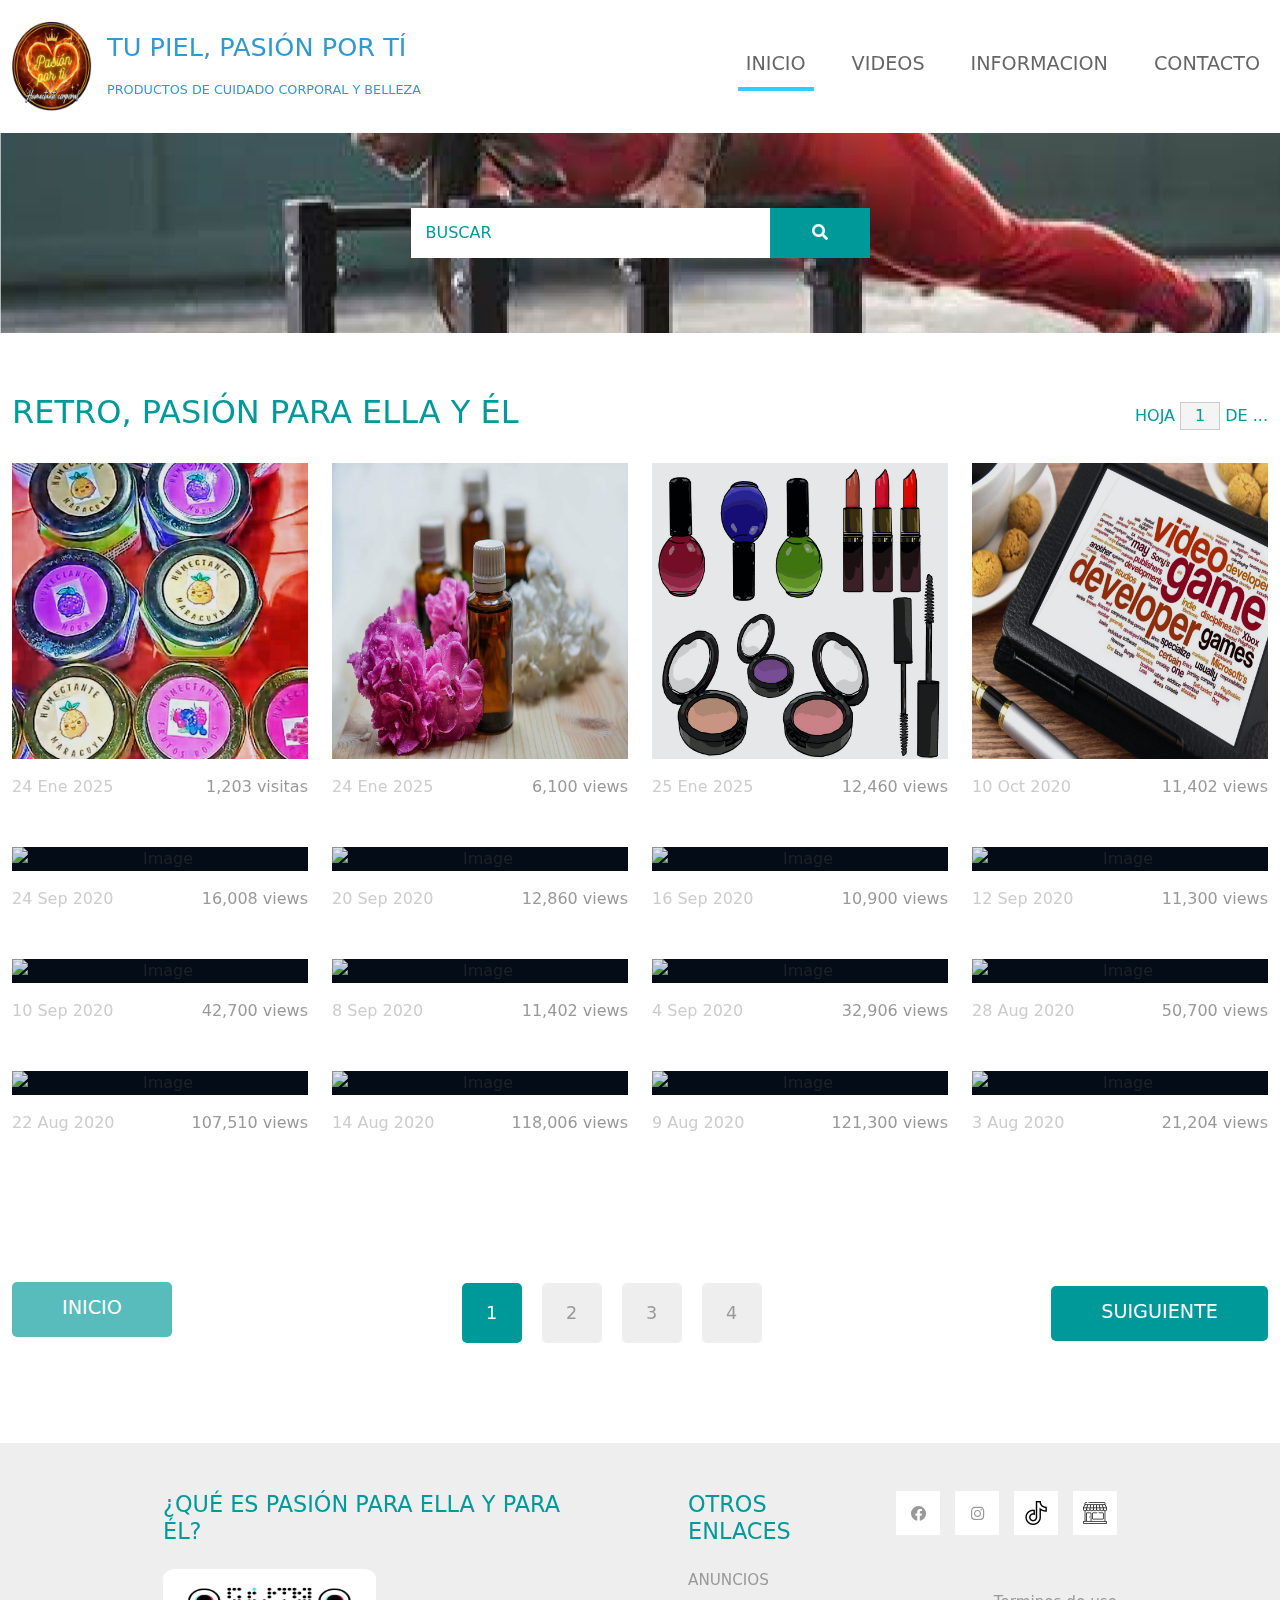
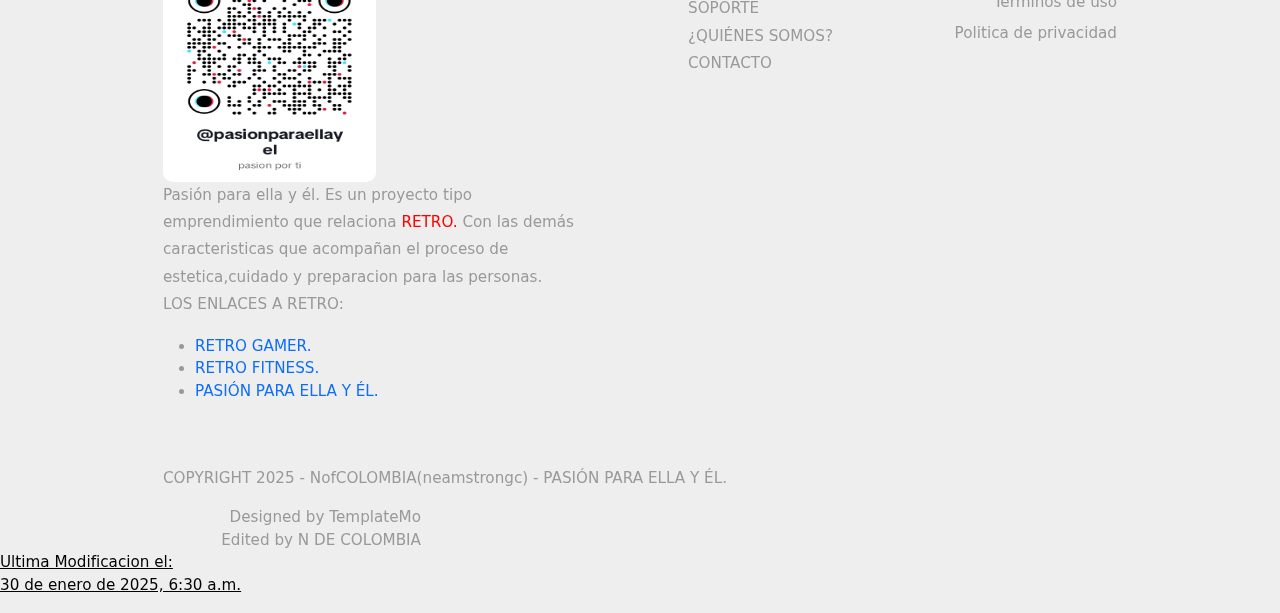
==== index.html @ a5f1b7ff "Update index.html" ====
<!DOCTYPE html>
<html lang="ES">
<head>
    <meta charset="UTF-8">
    <meta name="viewport" content="width=device-width, initial-scale=1.0">
    <title>PASIÓN PARA ELLA Y EL</title>
    <link rel="stylesheet" href="css/bootstrap.min.css">
    <link rel="stylesheet" href="fontawesome/css/all.min.css">
    <link rel="stylesheet" href="css/templatemo-style.css">
    <link rel="icon" type="ico" href="img/yellowicoN.ico">
<!--
    
TemplateMo 556 Catalog-Z

https://templatemo.com/tm-556-catalog-z

-->
</head>
<body>
    <!-- Page Loader -->
    <div id="loader-wrapper">
        <div id="loader"></div>

        <div class="loader-section section-left"></div>
        <div class="loader-section section-right"></div>

    </div>
    <nav class="navbar navbar-expand-lg">
        <div class="container-fluid">
            <img src="img/LOGO.png" id="QRE">
            <a class="navbar-brand" href="index.html">
                TU PIEL, PASIÓN POR TÍ<br>
                                    <span class="descr">PRODUCTOS DE CUIDADO CORPORAL Y BELLEZA</span>
            </a>
            <button class="navbar-toggler" type="button" data-toggle="collapse" data-target="#navbarSupportedContent" aria-controls="navbarSupportedContent" aria-expanded="false" aria-label="Toggle navigation">
                <i class="fas fa-bars"></i>
            </button>
            <div class="collapse navbar-collapse" id="navbarSupportedContent">
            <ul class="navbar-nav ml-auto mb-2 mb-lg-0">
                <li class="nav-item">
                    <a class="nav-link nav-link-1 active" aria-current="page" href="index.html">INICIO</a>
                </li>
                <li class="nav-item">
                    <a class="nav-link nav-link-2" href="videos.html">VIDEOS</a>
                </li>
                <li class="nav-item">
                    <a class="nav-link nav-link-3" href="https://www.blogger.com/about/?hl=es" target="_blank">INFORMACION</a>
                </li>
                <li class="nav-item">
                    <a class="nav-link nav-link-4" href="contact.html">CONTACTO</a>
                </li>
            </ul>
            </div>
        </div>
    </nav>

    <div class="tm-hero d-flex justify-content-center align-items-center" data-parallax="scroll" data-image-src="img/hero.jpg">
        <form class="d-flex tm-search-form">
            <input class="form-control tm-search-input" type="search" placeholder="BUSCAR" aria-label="Search">
            <button class="btn btn-outline-success tm-search-btn" type="submit">
                <i class="fas fa-search"></i>
            </button>
        </form>
    </div>

    <div class="container-fluid tm-container-content tm-mt-60">
        <div class="row mb-4">
            <h2 class="col-6 tm-text-primary">
                RETRO, PASIÓN PARA ELLA Y ÉL
            </h2>
            <div class="col-6 d-flex justify-content-end align-items-center">
                <form action="" class="tm-text-primary">
                    HOJA <input type="text" value="1" size="1" class="tm-input-paging tm-text-primary"> DE ...
                </form>
            </div>
        </div>
        <div class="row tm-mb-90 tm-gallery">
        	<div class="col-xl-3 col-lg-4 col-md-6 col-sm-6 col-12 mb-5">
                <figure class="effect-ming tm-video-item">
                    <img src="img/corporalcream.jpg" alt="Image" class="img-fluid">
                    <figcaption class="d-flex align-items-center justify-content-center">
                        <h2>HUMECTANTES CORPORALES </h2>
                        <a href="portfolio/humectantes/HUMECTANT.html">VER: Piel, Pasión por ti </a>
                    </figcaption>                    
                </figure>
                <div class="d-flex justify-content-between tm-text-gray">
                    <span class="tm-text-gray-light">24 Ene 2025</span>
                    <span>1,203 visitas</span>
                </div>
            </div>
            <div class="col-xl-3 col-lg-4 col-md-6 col-sm-6 col-12 mb-5">
                <figure class="effect-ming tm-video-item">
                    <img src="img/calavperfum.jpg" alt="Image" class="img-fluid">
                    <figcaption class="d-flex align-items-center justify-content-center">
                        <h2>PERFUMERÍA </h2>
                        <a href="perfum.html">FRAGANCIAS </a>
                    </figcaption>                    
                </figure>
                <div class="d-flex justify-content-between tm-text-gray">
                    <span class="tm-text-gray-light">24 Ene 2025</span>
                    <span>6,100 views</span>
                </div>
            </div>
            <div class="col-xl-3 col-lg-4 col-md-6 col-sm-6 col-12 mb-5">
                <figure class="effect-ming tm-video-item">
                    <img src="img/makeup.jpg" alt="Image" class="img-fluid">
                    <figcaption class="d-flex align-items-center justify-content-center">
                        <h2>MAQUILLAJE </h2>
                        <a href="maquillaje.html">¡quiero!</a>
                    </figcaption>                    
                </figure>
                <div class="d-flex justify-content-between tm-text-gray">
                    <span class="tm-text-gray-light">25 Ene 2025</span>
                    <span>12,460 views</span>
                </div>
            </div>
            <div class="col-xl-3 col-lg-4 col-md-6 col-sm-6 col-12 mb-5">
                <figure class="effect-ming tm-video-item">
                    <img src="img/video-game-developer.jpg" alt="Image" class="img-fluid">
                    <figcaption class="d-flex align-items-center justify-content-center">
                        <h2>otros servicios. </h2>
                        <a href="others.html">INSPECCIONAR </a>
                    </figcaption>                    
                </figure>
                <div class="d-flex justify-content-between tm-text-gray">
                    <span class="tm-text-gray-light">10 Oct 2020</span>
                    <span>11,402 views</span>
                </div>
            </div>
            
            <div class="col-xl-3 col-lg-4 col-md-6 col-sm-6 col-12 mb-5">
                <figure class="effect-ming tm-video-item">
                    <img src="img/img-.jpg" alt="Image" class="img-fluid">
                    <figcaption class="d-flex align-items-center justify-content-center">
                        <h2>Hangers</h2>
                        <a href="photo-detail.html">View more</a>
                    </figcaption>                    
                </figure>
                <div class="d-flex justify-content-between tm-text-gray">
                    <span class="tm-text-gray-light">24 Sep 2020</span>
                    <span>16,008 views</span>
                </div>
            </div>
            <div class="col-xl-3 col-lg-4 col-md-6 col-sm-6 col-12 mb-5">
                <figure class="effect-ming tm-video-item">
                    <img src="img/img-.jpg" alt="Image" class="img-fluid">
                    <figcaption class="d-flex align-items-center justify-content-center">
                        <h2>Perfumes</h2>
                        <a href="photo-detail.html">View more</a>
                    </figcaption>                    
                </figure>
                <div class="d-flex justify-content-between tm-text-gray">
                    <span class="tm-text-gray-light">20 Sep 2020</span>
                    <span>12,860 views</span>
                </div>
            </div>
            <div class="col-xl-3 col-lg-4 col-md-6 col-sm-6 col-12 mb-5">
                <figure class="effect-ming tm-video-item">
                    <img src="img/img-.jpg" alt="Image" class="img-fluid">
                    <figcaption class="d-flex align-items-center justify-content-center">
                        <h2>Bus</h2>
                        <a href="photo-detail.html">View more</a>
                    </figcaption>                    
                </figure>
                <div class="d-flex justify-content-between tm-text-gray">
                    <span class="tm-text-gray-light">16 Sep 2020</span>
                    <span>10,900 views</span>
                </div>
            </div>
            <div class="col-xl-3 col-lg-4 col-md-6 col-sm-6 col-12 mb-5">
                <figure class="effect-ming tm-video-item">
                    <img src="img/img-.jpg" alt="Image" class="img-fluid">
                    <figcaption class="d-flex align-items-center justify-content-center">
                        <h2>New York</h2>
                        <a href="photo-detail.html">View more</a>
                    </figcaption>                    
                </figure>
                <div class="d-flex justify-content-between tm-text-gray">
                    <span class="tm-text-gray-light">12 Sep 2020</span>
                    <span>11,300 views</span>
                </div>
            </div>
            <div class="col-xl-3 col-lg-4 col-md-6 col-sm-6 col-12 mb-5">
                <figure class="effect-ming tm-video-item">
                    <img src="img/img-.jpg" alt="Image" class="img-fluid">
                    <figcaption class="d-flex align-items-center justify-content-center">
                        <h2>Abstract</h2>
                        <a href="photo-detail.html">View more</a>
                    </figcaption>                    
                </figure>
                <div class="d-flex justify-content-between tm-text-gray">
                    <span class="tm-text-gray-light">10 Sep 2020</span>
                    <span>42,700 views</span>
                </div>
            </div>
            <div class="col-xl-3 col-lg-4 col-md-6 col-sm-6 col-12 mb-5">
                <figure class="effect-ming tm-video-item">
                    <img src="img/img-.jpg" alt="Image" class="img-fluid">
                    <figcaption class="d-flex align-items-center justify-content-center">
                        <h2>Flowers</h2>
                        <a href="photo-detail.html">View more</a>
                    </figcaption>                    
                </figure>
                <div class="d-flex justify-content-between tm-text-gray">
                    <span class="tm-text-gray-light">8 Sep 2020</span>
                    <span>11,402 views</span>
                </div>
            </div>
            <div class="col-xl-3 col-lg-4 col-md-6 col-sm-6 col-12 mb-5">
                <figure class="effect-ming tm-video-item">
                    <img src="img/img-.jpg" alt="Image" class="img-fluid">
                    <figcaption class="d-flex align-items-center justify-content-center">
                        <h2>Rosy</h2>
                        <a href="photo-detail.html">View more</a>
                    </figcaption>                    
                </figure>
                <div class="d-flex justify-content-between tm-text-gray">
                    <span class="tm-text-gray-light">4 Sep 2020</span>
                    <span>32,906 views</span>
                </div>
            </div>
            <div class="col-xl-3 col-lg-4 col-md-6 col-sm-6 col-12 mb-5">
                <figure class="effect-ming tm-video-item">
                    <img src="img/img-.jpg" alt="Image" class="img-fluid">
                    <figcaption class="d-flex align-items-center justify-content-center">
                        <h2>Rocki</h2>
                        <a href="photo-detail.html">View more</a>
                    </figcaption>                    
                </figure>
                <div class="d-flex justify-content-between tm-text-gray">
                    <span class="tm-text-gray-light">28 Aug 2020</span>
                    <span>50,700 views</span>
                </div>
            </div>
            <div class="col-xl-3 col-lg-4 col-md-6 col-sm-6 col-12 mb-5">
                <figure class="effect-ming tm-video-item">
                    <img src="img/img-.jpg" alt="Image" class="img-fluid">
                    <figcaption class="d-flex align-items-center justify-content-center">
                        <h2>Purple</h2>
                        <a href="photo-detail.html">View more</a>
                    </figcaption>                    
                </figure>
                <div class="d-flex justify-content-between tm-text-gray">
                    <span class="tm-text-gray-light">22 Aug 2020</span>
                    <span>107,510 views</span>
                </div>
            </div>
            <div class="col-xl-3 col-lg-4 col-md-6 col-sm-6 col-12 mb-5">
                <figure class="effect-ming tm-video-item">
                    <img src="img/img-.jpg" alt="Image" class="img-fluid">
                    <figcaption class="d-flex align-items-center justify-content-center">
                        <h2>Sea</h2>
                        <a href="photo-detail.html">View more</a>
                    </figcaption>                    
                </figure>
                <div class="d-flex justify-content-between tm-text-gray">
                    <span class="tm-text-gray-light">14 Aug 2020</span>
                    <span>118,006 views</span>
                </div>
            </div>
            <div class="col-xl-3 col-lg-4 col-md-6 col-sm-6 col-12 mb-5">
                <figure class="effect-ming tm-video-item">
                    <img src="img/img-.jpg" alt="Image" class="img-fluid">
                    <figcaption class="d-flex align-items-center justify-content-center">
                        <h2>Turtle</h2>
                        <a href="photo-detail.html">View more</a>
                    </figcaption>                    
                </figure>
                <div class="d-flex justify-content-between tm-text-gray">
                    <span class="tm-text-gray-light">9 Aug 2020</span>
                    <span>121,300 views</span>
                </div>
            </div>
            <div class="col-xl-3 col-lg-4 col-md-6 col-sm-6 col-12 mb-5">
                <figure class="effect-ming tm-video-item">
                    <img src="img/img-.jpg" alt="Image" class="img-fluid">
                    <figcaption class="d-flex align-items-center justify-content-center">
                        <h2>Peace</h2>
                        <a href="photo-detail.html">View more</a>
                    </figcaption>                    
                </figure>
                <div class="d-flex justify-content-between tm-text-gray">
                    <span class="tm-text-gray-light">3 Aug 2020</span>
                    <span>21,204 views</span>
                </div>
            </div>
        </div> <!-- row -->
        <div class="row tm-mb-90">
            <div class="col-12 d-flex justify-content-between align-items-center tm-paging-col">
                <a href="javascript:void(0);" class="btn btn-primary tm-btn-prev mb-2 disabled">INICIO</a>
                <div class="tm-paging d-flex">
                    <a href="javascript:void(0);" class="active tm-paging-link">1</a>
                    <a href="javascript:void(0);" class="tm-paging-link">2</a>
                    <a href="javascript:void(0);" class="tm-paging-link">3</a>
                    <a href="javascript:void(0);" class="tm-paging-link">4</a>
                </div>
                <a href="javascript:void(0);" class="btn btn-primary tm-btn-next">SUIGUIENTE</a>
            </div>            
        </div>
    </div> <!-- container-fluid, tm-container-content -->

    <footer class="tm-bg-gray pt-5 pb-3 tm-text-gray tm-footer">
        <div class="container-fluid tm-container-small">
            <div class="row">
                <div class="col-lg-6 col-md-12 col-12 px-5 mb-5">
                    <h3 class="tm-text-primary mb-4 tm-footer-title">¿QUÉ ES PASIÓN PARA ELLA Y PARA ÉL?</h3>
                    <img src="img/ElvispresleeyQRc.png" id="QRR">
                    <p>Pasión para ella y él. Es un proyecto tipo emprendimiento que relaciona <a href=""><font color="red"> RETRO.</font> </a>Con las demás caracteristicas
                    que acompañan el proceso de estetica,cuidado y preparacion para las personas.<br>
                <span class="enlaceend"> LOS ENLACES A RETRO:</span></p>
                <ul>
                    <li><a href="">RETRO GAMER.</a></li>
                    <li><a href="">RETRO FITNESS.</a></li>
                    <li><a href="">PASIÓN PARA ELLA Y ÉL.</a></li>
                </ul>
                </div>
                <div class="col-lg-3 col-md-6 col-sm-6 col-12 px-5 mb-5">
                    <h3 class="tm-text-primary mb-4 tm-footer-title">OTROS ENLACES</h3>
                    <ul class="tm-footer-links pl-0">
                        <li><a href="#">ANUNCIOS</a></li>
                        <li><a href="https://linktr.ee/neastronaut">SOPORTE</a></li>
                        <li><a href="#">¿QUIÉNES SOMOS?</a></li>
                        <li><a href="contact.html">CONTACTO</a></li>
                    </ul>
                </div>
                <div class="col-lg-3 col-md-6 col-sm-6 col-12 px-5 mb-5">
                    <ul class="tm-social-links d-flex justify-content-end pl-0 mb-5">
                        <li class="mb-2"><a href="https://www.facebook.com/profile.php?id=61564821212499" target="_blank" title="Facebook"><i class="fab fa-facebook"></i></a></li>
                        <li class="mb-2"><a href="https://www.instagram.com/pasionellayel?utm_source=ig_web_button_share_sheet&igsh=ZDNlZDc0MzIxNw==" target="_blank" title="Instagram"><i class="fab fa-instagram"></i></a></li>
                        <li class="iconr"><a href="https://www.tiktok.com/@pasionparaellayel?is_from_webapp=1&sender_device=pc" target="_blank"><img src="img/001-tik-tok.png" class="iconr" divIcons made by a href=httpswww.freepik.com title=FreepikFreepika from a href=httpswww.flaticon.com title=Flaticonwww.flaticon.comadiv></a></li>
                        <li class="iconr"><a href="https://neamstrong.github.io/Allium_Ampeloprasum_var._Porrum-NofC/" target="_blank"><img src="img/002-store.png" class="iconr" divIcons made by a href=httpswww.freepik.com title=FreepikFreepika from a href=httpswww.flaticon.com title=Flaticonwww.flaticon.comadiv></a></li>
                    </ul>
                    <a href="#" class="tm-text-gray text-right d-block mb-2">Terminos de uso</a>
                    <a href="https://neamstrong.github.io/Allium_Ampeloprasum_var._Porrum-NofC/pages/cook/cookies.html" class="tm-text-gray text-right d-block" target="_blank">Politica de privacidad</a>
                </div>
            </div>
            <div class="row">
                <div class="col-lg-8 col-md-7 col-12 px-5 mb-3">
                    COPYRIGHT 2025 - NofCOLOMBIA(neamstrongc) - PASIÓN PARA ELLA Y ÉL.<br>
                </div>

            </div>
                <div class="col-lg-4 col-md-5 col-12 px-5 text-right">
                    Designed by <a href="https://templatemo.com" class="tm-text-gray" rel="sponsored" target="_parent">TemplateMo</a><br>
                    Edited by <a href="https://linktr.ee/neastronaut" target="_blank" class="tm-text-gray" rel="sponsored" target="_parent">N DE COLOMBIA</a>
                </div>
            </div>
        </div>
        <span id="credito">Ultima Modificacion el:<br>
             30 de enero de 2025, 6:30 a.m.</span>
    </footer>
    
    <script src="js/plugins.js"></script>
    <script>
        $(window).on("load", function() {
            $('body').addClass('loaded');
        });
    </script>
</body>
</html>
---- css/templatemo-style.css ----
/*
    
TemplateMo 556 Catalog-Z

https://templatemo.com/tm-556-catalog-z

*/

#loader-wrapper {
    position: fixed;
    top: 0;
    left: 0;
    width: 100%;
    height: 100%;
    z-index: 1001;
}

#QRE{
width: 80px;
height: 90px;

}
#QREh{
    width: 9em;
    height: 9em;
}
img.imghmc{
    padding: 9px;
    width: 340px;
    height: 340px;
}
#QRR{
    width: 14em;
    height: 14em;
}
.descr{
    font-size: 0.5em;
}
.navbar-brand{
    margin: 15px;
}
#loader {
    display: block;
    position: relative;
    left: 50%;
    top: 50%;
    width: 150px;
    height: 150px;
    margin: -75px 0 0 -75px;
    border-radius: 50%;
    border: 3px solid transparent;
    border-top-color: #3498db;

    -webkit-animation: spin 2s linear infinite; /* Chrome, Opera 15+, Safari 5+ */
    animation: spin 2s linear infinite; /* Chrome, Firefox 16+, IE 10+, Opera */

    z-index: 1002;
}

    #loader:before {
        content: "";
        position: absolute;
        top: 5px;
        left: 5px;
        right: 5px;
        bottom: 5px;
        border-radius: 50%;
        border: 3px solid transparent;
        border-top-color: #e74c3c;

        -webkit-animation: spin 3s linear infinite; /* Chrome, Opera 15+, Safari 5+ */
        animation: spin 3s linear infinite; /* Chrome, Firefox 16+, IE 10+, Opera */
    }

    #loader:after {
        content: "";
        position: absolute;
        top: 15px;
        left: 15px;
        right: 15px;
        bottom: 15px;
        border-radius: 50%;
        border: 3px solid transparent;
        border-top-color: #f9c922;

        -webkit-animation: spin 1.5s linear infinite; /* Chrome, Opera 15+, Safari 5+ */
          animation: spin 1.5s linear infinite; /* Chrome, Firefox 16+, IE 10+, Opera */
    }
     span#credito{
        color: black;
        text-decoration: underline;
    }

    @-webkit-keyframes spin {
        0%   { 
            -webkit-transform: rotate(0deg);  /* Chrome, Opera 15+, Safari 3.1+ */
            -ms-transform: rotate(0deg);  /* IE 9 */
            transform: rotate(0deg);  /* Firefox 16+, IE 10+, Opera */
        }
        100% {
            -webkit-transform: rotate(360deg);  /* Chrome, Opera 15+, Safari 3.1+ */
            -ms-transform: rotate(360deg);  /* IE 9 */
            transform: rotate(360deg);  /* Firefox 16+, IE 10+, Opera */
        }
    }
    @keyframes spin {
        0%   { 
            -webkit-transform: rotate(0deg);  /* Chrome, Opera 15+, Safari 3.1+ */
            -ms-transform: rotate(0deg);  /* IE 9 */
            transform: rotate(0deg);  /* Firefox 16+, IE 10+, Opera */
        }
        100% {
            -webkit-transform: rotate(360deg);  /* Chrome, Opera 15+, Safari 3.1+ */
            -ms-transform: rotate(360deg);  /* IE 9 */
            transform: rotate(360deg);  /* Firefox 16+, IE 10+, Opera */
        }
    }

    #loader-wrapper .loader-section {
        position: fixed;
        top: 0;
        width: 51%;
        height: 100%;
        background: #222222;
        z-index: 1001;
        -webkit-transform: translateX(0);  /* Chrome, Opera 15+, Safari 3.1+ */
        -ms-transform: translateX(0);  /* IE 9 */
        transform: translateX(0);  /* Firefox 16+, IE 10+, Opera */
    }

    #loader-wrapper .loader-section.section-left {
        left: 0;
    }

    #loader-wrapper .loader-section.section-right {
        right: 0;
    }

    /* Loaded */
    .loaded #loader-wrapper .loader-section.section-left {
        -webkit-transform: translateX(-100%);  /* Chrome, Opera 15+, Safari 3.1+ */
            -ms-transform: translateX(-100%);  /* IE 9 */
                transform: translateX(-100%);  /* Firefox 16+, IE 10+, Opera */

        -webkit-transition: all 0.7s 0.3s cubic-bezier(0.645, 0.045, 0.355, 1.000);  
                transition: all 0.7s 0.3s cubic-bezier(0.645, 0.045, 0.355, 1.000);
    }

    .loaded #loader-wrapper .loader-section.section-right {
        -webkit-transform: translateX(100%);  /* Chrome, Opera 15+, Safari 3.1+ */
            -ms-transform: translateX(100%);  /* IE 9 */
                transform: translateX(100%);  /* Firefox 16+, IE 10+, Opera */

-webkit-transition: all 0.7s 0.3s cubic-bezier(0.645, 0.045, 0.355, 1.000);  
        transition: all 0.7s 0.3s cubic-bezier(0.645, 0.045, 0.355, 1.000);
    }
    
    .loaded #loader {
        opacity: 0;
        -webkit-transition: all 0.3s ease-out;  
                transition: all 0.3s ease-out;
    }
    .loaded #loader-wrapper {
        visibility: hidden;

        -webkit-transform: translateY(-100%);  /* Chrome, Opera 15+, Safari 3.1+ */
            -ms-transform: translateY(-100%);  /* IE 9 */
                transform: translateY(-100%);  /* Firefox 16+, IE 10+, Opera */

        -webkit-transition: all 0.3s 1s ease-out;  
                transition: all 0.3s 1s ease-out;
    }

p { line-height: 1.8; }

a { 
    text-decoration: none;
    transition: all 0.3s ease; 
}
a:hover { color:#009999; }
.container-fluid { max-width: 1770px; }
.tm-container-small { max-width: 1050px; }
.btn { border-radius: 0; }
.btn-primary {
    background-color: #009999;
    border: 0;
    border-radius: 5px;
    padding: 12px 50px 14px;
    font-size: 1.2rem;
}

.btn-primary:hover,
.btn-primary:focus {
    background-color:#086969;
}

.btn-primary.disabled, 
.btn-primary:disabled {
    background-color: #009999;
    pointer-events: all;
    cursor: not-allowed;
}

.form-control {
	padding: 10px 20px;
	width: 100%;
	height: auto;
}

.form-group { margin-bottom: 25px; }
.tm-btn-big { padding: 12px 90px 14px; }

.navbar-toggler:focus { box-shadow: none; }
.navbar-brand {
    color: #3399CC;
    font-size: 1.6rem;
}

.navbar-brand i { font-size: 2rem; }

.tm-hero {
    min-height: 200px;
    background: transparent;
}

.tm-mt-60 { margin-top: 60px; }
.tm-mb-50 { margin-bottom: 50px; }
.tm-mb-74 { margin-bottom: 74px; }
.tm-mb-90 { margin-bottom: 90px; }
.tm-text-primary { color: #009999; }
.tm-text-secondary { color: #CC6699; }
a.tm-text-primary:hover { color:#666666; }
.tm-bg-gray { background-color: #EEEEEE; }
.tm-input-paging {
    width: 40px;
    border-radius: 0;
    border: 1px solid #CCCCCC;
    background: #f4f4f4;
    text-align: center;
}

.nav-item { margin-right: 30px; }
.nav-item:last-child { margin-right: 0; }

.nav-link {
    color: #666666;
    border-bottom: 4px solid transparent;
    font-size: 1.2rem;
}

.nav-link-1.active,
.nav-link-1:hover {
    border-color: #33CCFF;
}

.nav-link-2.active,
.nav-link-2:hover {
    border-color: #FF6666;
}

.nav-link-3.active,
.nav-link-3:hover {
    border-color: #33CC66;
}

.nav-link-4.active,
.nav-link-4:hover {
    border-color: #CC66CC;
}

.tm-search-input {
    width: 360px;
    border-radius: 0;
    padding: 12px 15px;
    color: #009999;
    border: none;
}

.tm-search-input:focus {
    border-color: #009999;
    box-shadow: 0 0 0 0.25rem rgb(0 153 153 / 0.25);
}

.tm-search-input::placeholder { /* Chrome, Firefox, Opera, Safari 10.1+ */
    color: #009999;
    opacity: 1; /* Firefox */
}
  
.tm-search-input::-ms-input-placeholder { /* Microsoft Edge */
    color: #009999;
}

.tm-search-btn {
    color: white;
    background-color: #009999;
    border: none;
    width: 100px;
    height: 50px;
    margin-left: -1px;
}

p, .tm-text-gray { color: #999; }
.tm-text-gray-light { color: #CCC; }
.tm-text-gray-dark { color: #666; }

.tm-video-item {
    position: relative;
    overflow: hidden;
    text-align: center;
    cursor: pointer;
}

.tm-video-item img {
    position: relative;
    display: block;
    min-height: 100%;
    max-width: 100%;
    opacity: 0.8;
}

.tm-video-item figcaption {
    padding: 2em;
    color: #fff;
    text-transform: uppercase;
    font-size: 1.25em;
    -webkit-backface-visibility: hidden;
	backface-visibility: hidden;
}

.tm-video-item figcaption::before,
.tm-video-item figcaption::after {
    pointer-events: none;
}

.tm-video-item figcaption,
.tm-video-item figcaption > a {
    position: absolute;
    top: 0;
    left: 0;
    width: 100%;
    height: 100%;
}

.tm-video-item figcaption > a {
	z-index: 1000;
	text-indent: 200%;
	white-space: nowrap;
	font-size: 0;
	opacity: 0;
}

.tm-video-item h2 {
    word-spacing: -0.15em;
    font-weight: 300;
}

.tm-video-item h2,
.tm-video-item p {
    margin: 0;
}

.tm-video-item p {
    letter-spacing: 1px;
    font-size: 68.5%;
}

.tm-gallery div.d-block { animation: show .5s ease; }

@keyframes show {
    0% {
    	opacity: 0;
    	transform: scale(0.9);
    }
    100% {
    	opacity: 1;
    	transform: scale(1);
    }
}

.tm-paging-link {
    display: flex;
    justify-content: center;
    align-items: center;
    width: 60px;
    height: 60px;
    font-size: 1.1rem;
    color: #999;
    background-color: #EEEEEE;
    margin: 10px;
    border-radius: 5px;
    text-decoration: none;
    transition: all 0.3s ease;
}

.tm-paging-link:hover,
.tm-paging-link.active {
    background-color: #009999;
    color: #fff; 
}

/*---------------*/
/***** Ming *****/
/*---------------*/

figure.effect-ming {
	background: #030c17;
}

figure.effect-ming img {
	opacity: 0.9;
	-webkit-transition: opacity 0.35s;
	transition: opacity 0.35s;
}

figure.effect-ming figcaption::before {
	position: absolute;
	top: 30px;
	right: 30px;
	bottom: 30px;
	left: 30px;
	border: 2px solid #fff;
	box-shadow: 0 0 0 30px rgba(255,255,255,0.2);
	content: '';
	opacity: 0;
	-webkit-transition: opacity 0.35s, -webkit-transform 0.35s;
	transition: opacity 0.35s, transform 0.35s;
	-webkit-transform: scale3d(1.4,1.4,1);
	transform: scale3d(1.4,1.4,1);
}

figure.effect-ming h2 {
    font-size: 1.3em;
	opacity: 0;
	-webkit-transition: opacity 0.35s, -webkit-transform 0.35s;
	transition: opacity 0.35s, transform 0.35s;
	-webkit-transform: scale(1.5);
	transform: scale(1.5);
}

figure.effect-ming:hover figcaption::before,
figure.effect-ming:hover h2 {
	opacity: 1;
	-webkit-transform: scale3d(1,1,1);
	transform: scale3d(1,1,1);
}

figure.effect-ming:hover figcaption { background-color: rgba(58,52,42,0); }
figure.effect-ming:hover img { opacity: 0.4; }

.tm-footer-links li {
    list-style: none;
    margin-bottom: 5px;    
}

.tm-footer-links li a { color: #999999; }
.tm-footer-links li a:hover { color: #009999; }

.tm-social-links li {
    list-style: none;
    margin-right: 15px;
}

.tm-social-links li:last-child { margin-right: 0; }

.tm-social-links li a  {
    color: #999999;
    width: 44px;
    height: 44px;
    display: flex;
    background-color: #fff;
    align-items: center;
    justify-content: center;
}

.tm-social-links li a:hover {
    color: #fff;
    background-color: #009999;
}

.tm-footer { font-size: 0.95rem; }
.tm-footer-title { font-size: 1.4rem; }

/* Videos */
#tm-video-container {
    max-height: 400px;
    overflow: hidden;
    background-color: #333;
    margin-bottom: 90px;
    position: relative;
}

#tm-video {
    display: block;
    width: 100%;
    height: auto;
}

#tm-video-control-button {
    position: absolute;
    bottom: 20px;
    right: 20px;
    z-index: 1000;
    color: #e1e1e1;
}

.tm-video-details {
    height: 100%;
    padding: 40px;
}

/* About */
.tm-row-1640 { max-width: 1640px; }
.tm-about-2-col { max-width: 716px; }
.tm-about-3-col { max-width: 540px; }

.tm-about-2-col,
.tm-about-3-col {
    margin-bottom: 50px;
}

.tm-about-icon-container {
    width: 150px;
    height: 150px;
    border: 1px solid #009999;
    display: flex;
    align-items: center;
    justify-content: center;
}

.tm-about-img-text { max-width: 940px; }

/* Contact */
select.form-control { border-radius: 0; }
select.form-control option { height: 30px; }

select:not([multiple]) {
    -webkit-appearance: none;
    -moz-appearance: none;
    background-position: right 15px center;
    background-repeat: no-repeat;
    background-image: url(../img/select-arrow.png);
    padding: 14px 20px;
    padding-right: 20px;
    color: #666;
}

.mapouter{
    position:relative;
    height:480px;
    width:100%;
    max-width: 480px;
}

.gmap-canvas {
    overflow:hidden;
    background:none!important;
    height:480px;
    width:100%;
}

.tm-contact-form { max-width: 420px; }
.tm-address-col { max-width: 520px; }
.tm-contacts { padding-left: 0; }

.tm-contacts li {
    list-style: none;
    margin-bottom: 20px;
}

.tm-contacts li a i { width: 30px; }
.tm-social { display: flex; }

.tm-social li {
    list-style: none;
    margin-bottom: 20px;
    margin-right: 15px;
}

.tm-social li a i {
    width: 40px;
    height: 40px;
    color: #666666;
    background-color: #EEEEEE;
    display: flex;
    align-items: center;
    justify-content: center;
    transition: all 0.3s ease;
}

.tm-social li a:hover i {
    color: #fff;
    background-color: #009999;
}

.form-control,
input:-internal-autofill-selected,
select:not([multiple]) {
    color: #009999 !important;
}

.form-control::placeholder { /* Chrome, Firefox, Opera, Safari 10.1+ */
    color:  #009999;
    opacity: 1; /* Firefox */
}

@media (max-width: 991px) {
    .navbar-collapse {
        position: fixed;
        top: 50px;
        right: 0px;
        background: white;
        width: 150px;
        padding: 15px;
    }

    .tm-container-content { max-width: 870px; }
    .tm-contact-form, .tm-address-col, .mapouter { max-width: 100%; }
    .tm-people-row { max-width: 900px; }
}

@media (max-width: 767px) {
    .tm-paging-col { flex-direction: column; }
    .tm-paging { flex-wrap: wrap; }
    .tm-about-img-text { max-width: 640px; }
    .tm-about-2-col, .tm-about-3-col { margin-bottom: 50px; }
}

@media (max-width: 575px) {
    .tm-container-content { max-width: 420px; }

    .tm-search-form {
        padding-left: 15px;
        padding-right: 15px;
        width: 100%;
        justify-content: center;
    }

    .tm-search-input {
        width: 100%;
        max-width: 360px;
    }

    .tm-people-row { max-width: 420px; }
}

@media (max-width: 400px) {
    .tm-btn-big { padding: 12px 50px 14px; }
}

@media (max-width: 334px) {
    .tm-social-links {
        flex-wrap: wrap;
        justify-content: start !important;
    }

    .tm-social-links li { margin-right: 3px; }
}
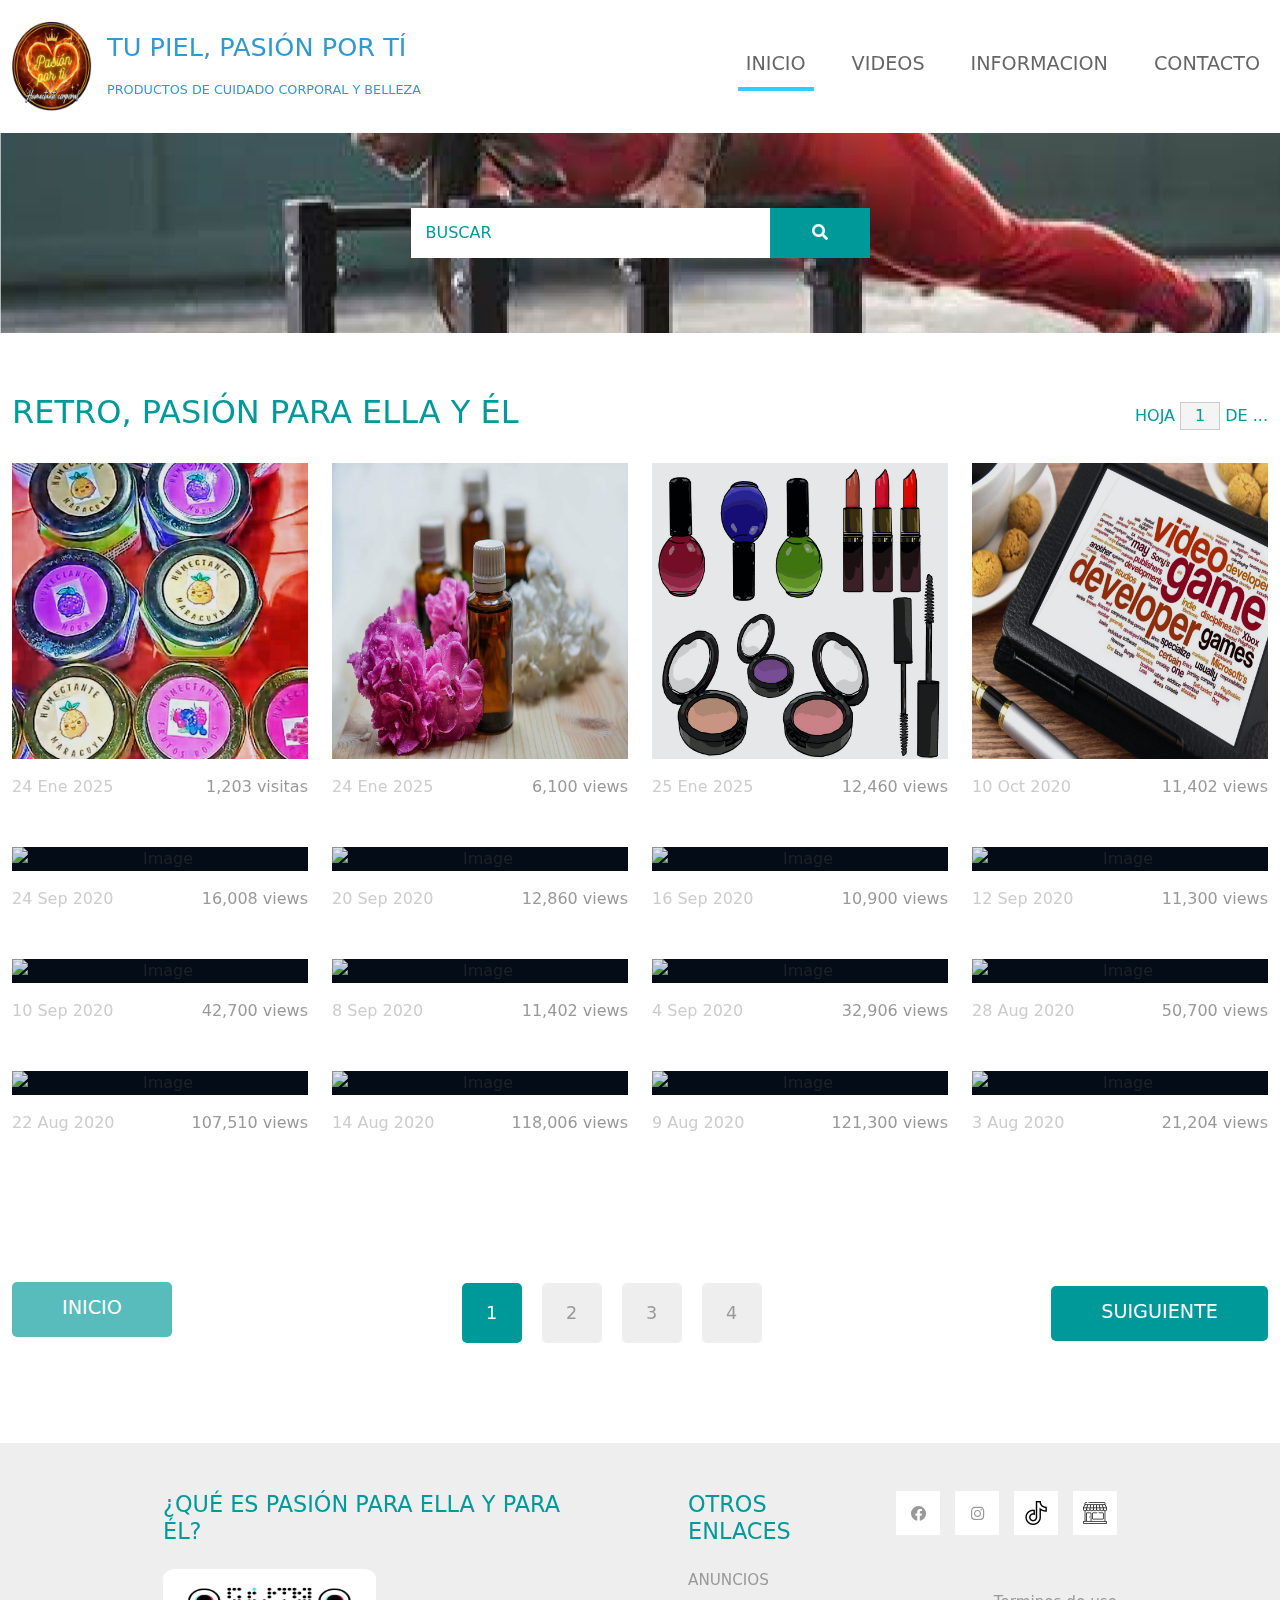
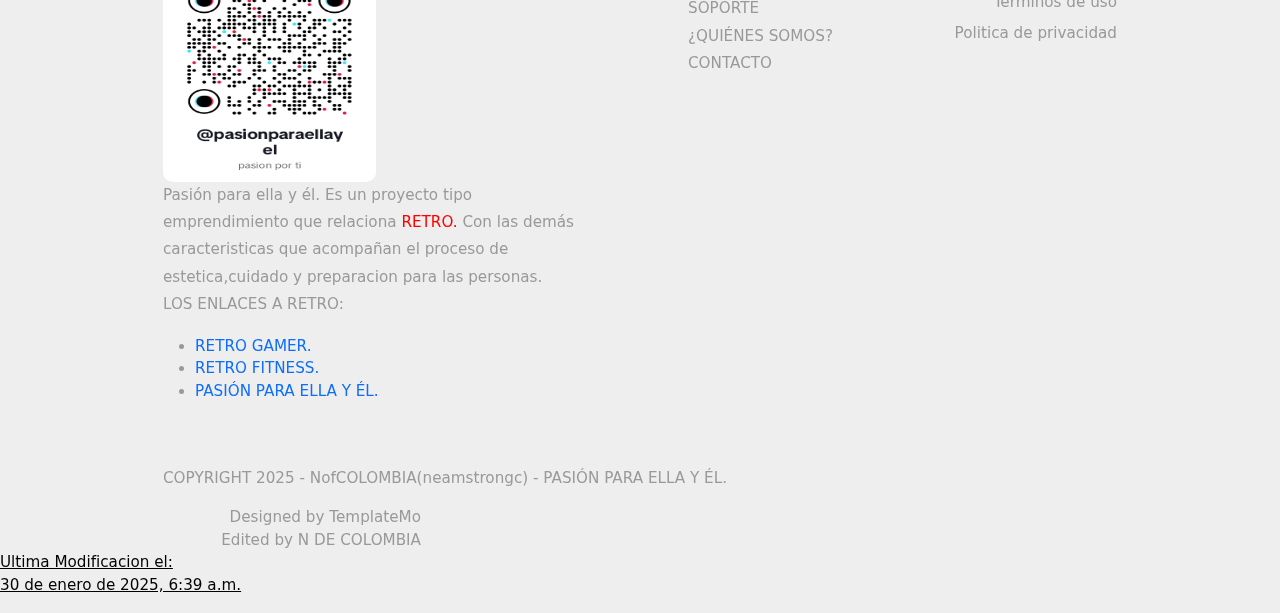
==== commit 7eed54c1: "Update index.html" ====
--- a/index.html
+++ b/index.html
@@ -317,7 +317,7 @@
                 <div class="col-lg-3 col-md-6 col-sm-6 col-12 px-5 mb-5">
                     <h3 class="tm-text-primary mb-4 tm-footer-title">OTROS ENLACES</h3>
                     <ul class="tm-footer-links pl-0">
-                        <li><a href="#">ANUNCIOS</a></li>
+                        <li><a href="https://www.blogger.com/about/?hl=es" target="_blank">ANUNCIOS</a></li>
                         <li><a href="https://linktr.ee/neastronaut">SOPORTE</a></li>
                         <li><a href="#">¿QUIÉNES SOMOS?</a></li>
                         <li><a href="contact.html">CONTACTO</a></li>
@@ -347,7 +347,7 @@
             </div>
         </div>
         <span id="credito">Ultima Modificacion el:<br>
-             30 de enero de 2025, 6:30 a.m.</span>
+             30 de enero de 2025, 6:39 a.m.</span>
     </footer>
     
     <script src="js/plugins.js"></script>
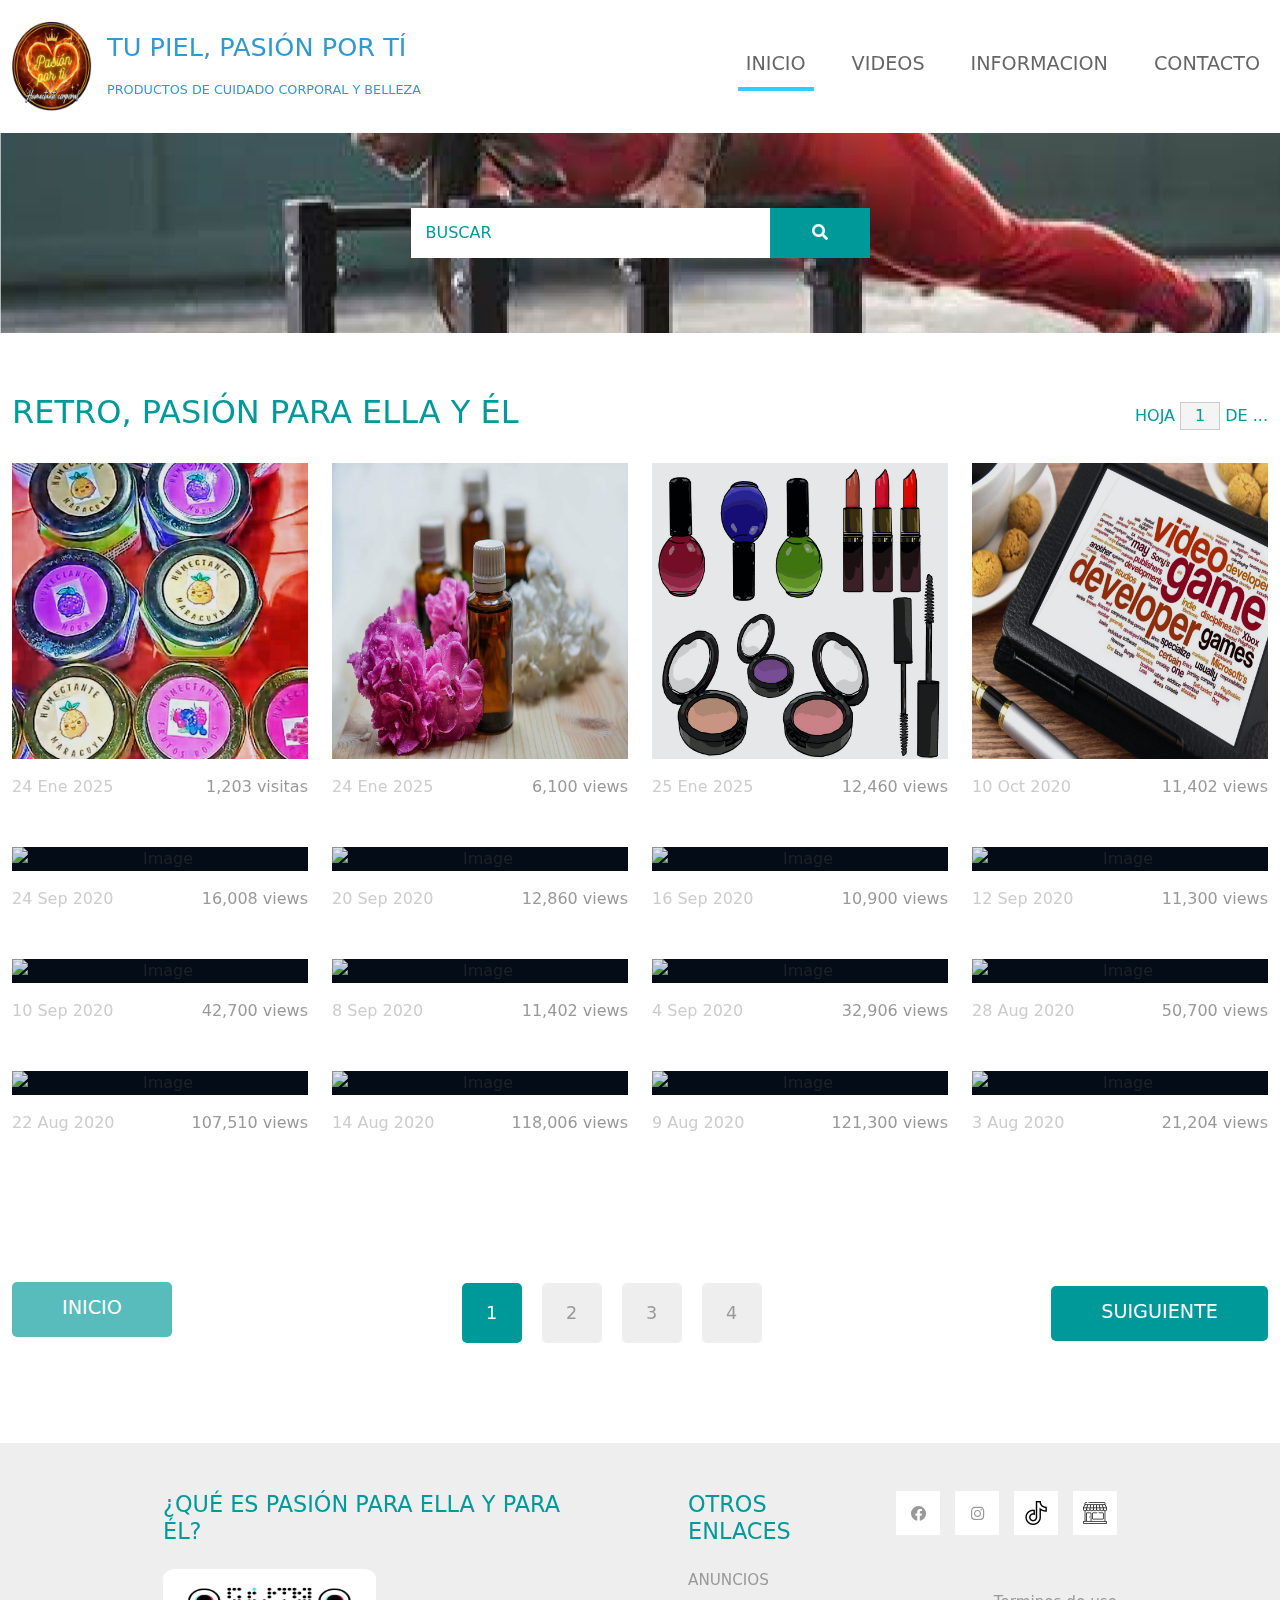
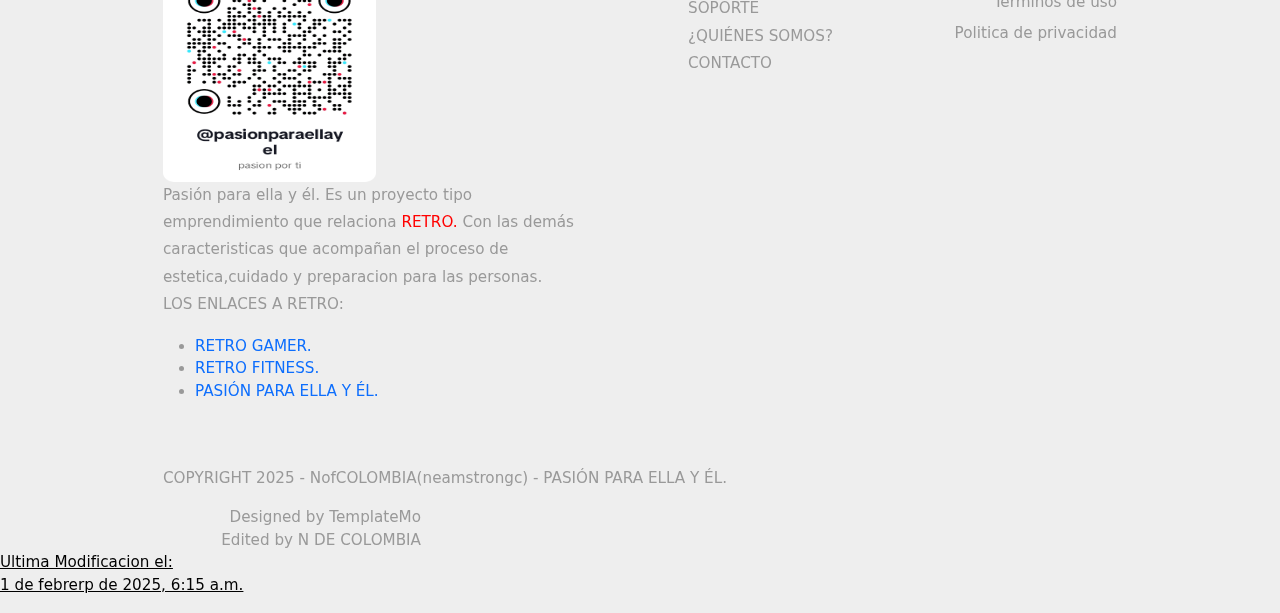
==== commit 9651b086: "Update index.html" ====
--- a/index.html
+++ b/index.html
@@ -347,7 +347,7 @@
             </div>
         </div>
         <span id="credito">Ultima Modificacion el:<br>
-             30 de enero de 2025, 6:39 a.m.</span>
+             1 de febrerp de 2025, 6:15 a.m.</span>
     </footer>
     
     <script src="js/plugins.js"></script>
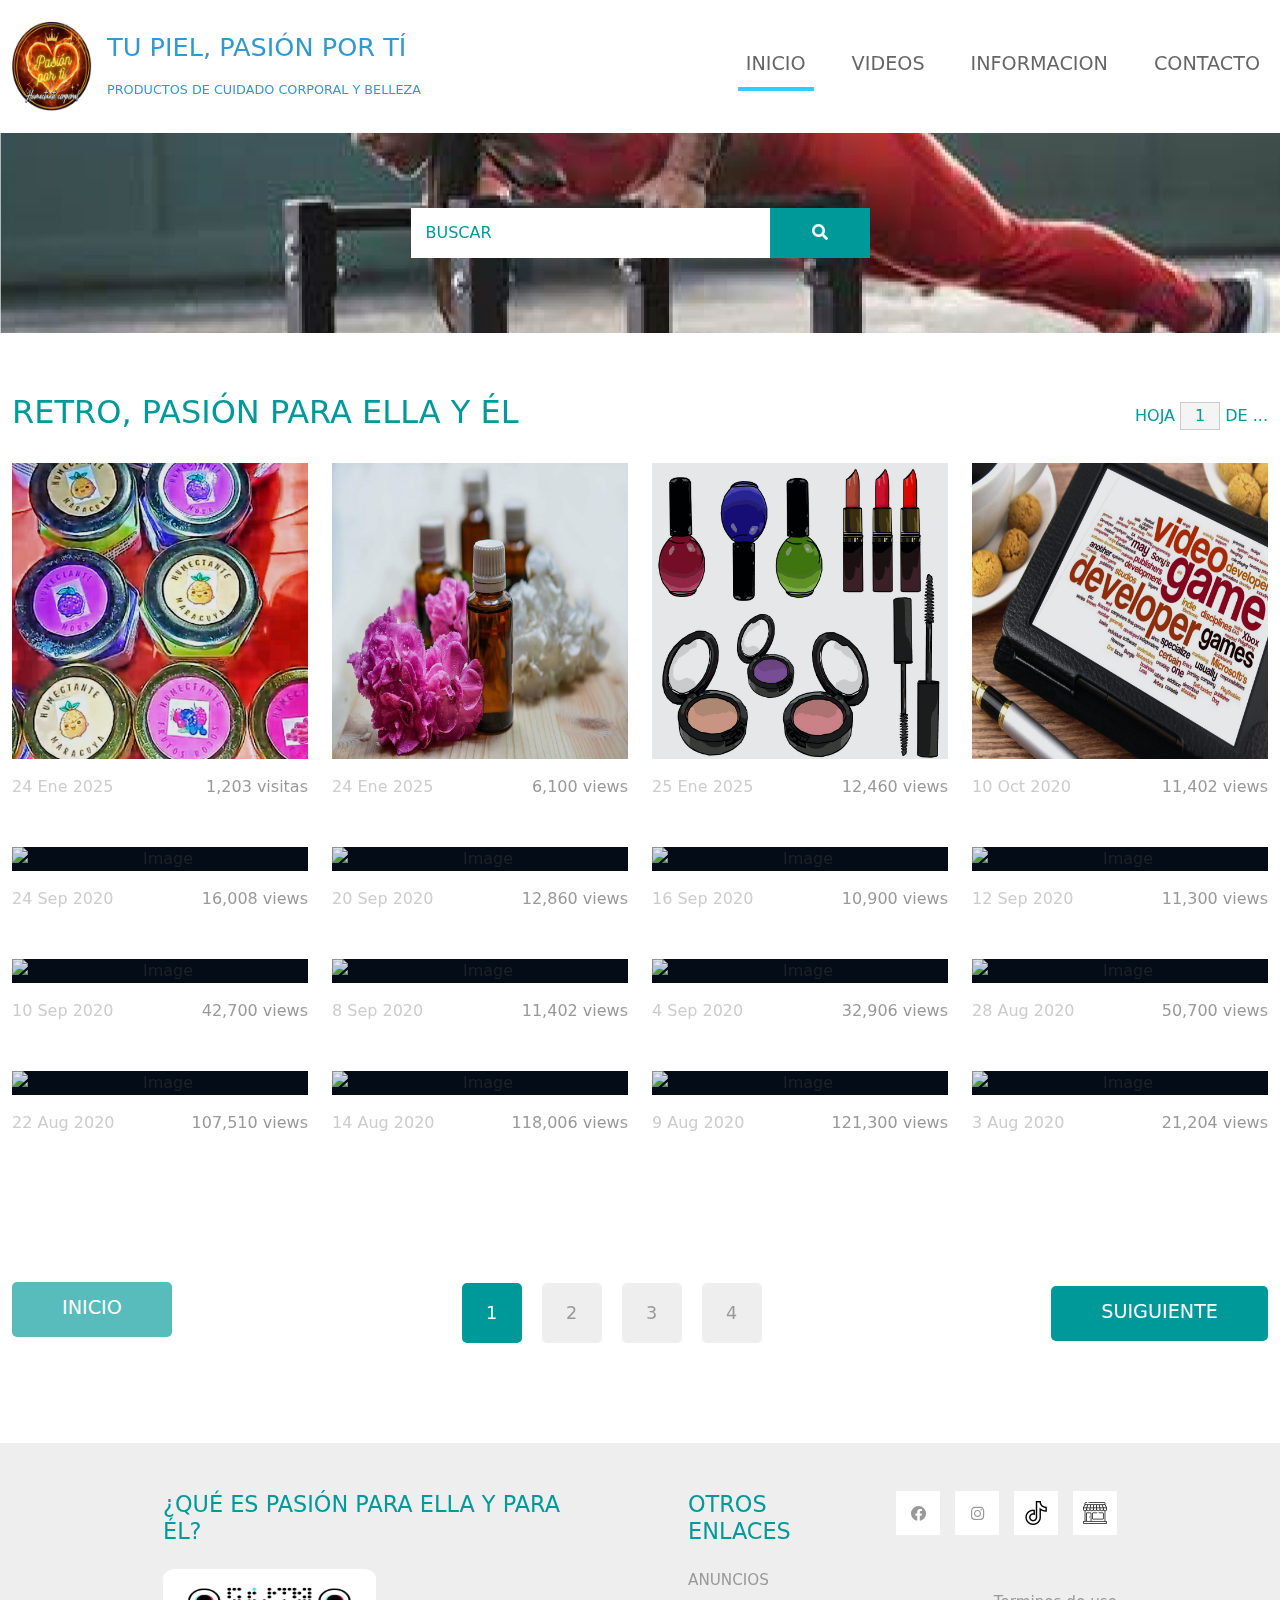
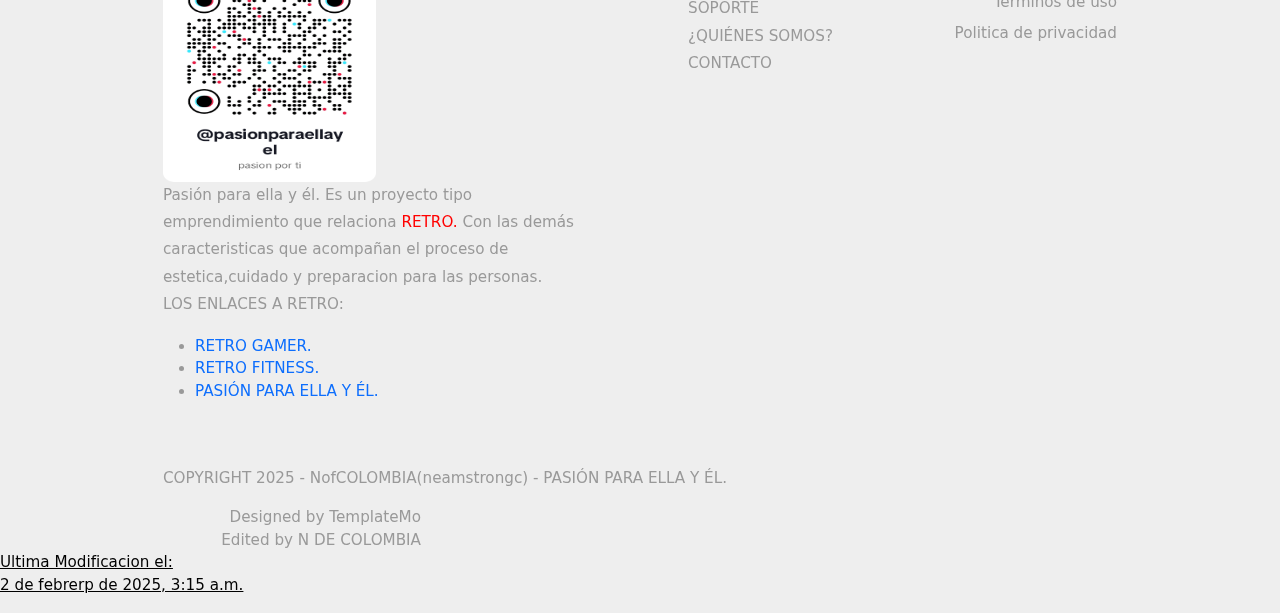
==== commit ec900e68: "Update index.html" ====
--- a/index.html
+++ b/index.html
@@ -347,7 +347,7 @@
             </div>
         </div>
         <span id="credito">Ultima Modificacion el:<br>
-             1 de febrerp de 2025, 6:15 a.m.</span>
+             2 de febrerp de 2025, 3:15 a.m.</span>
     </footer>
     
     <script src="js/plugins.js"></script>
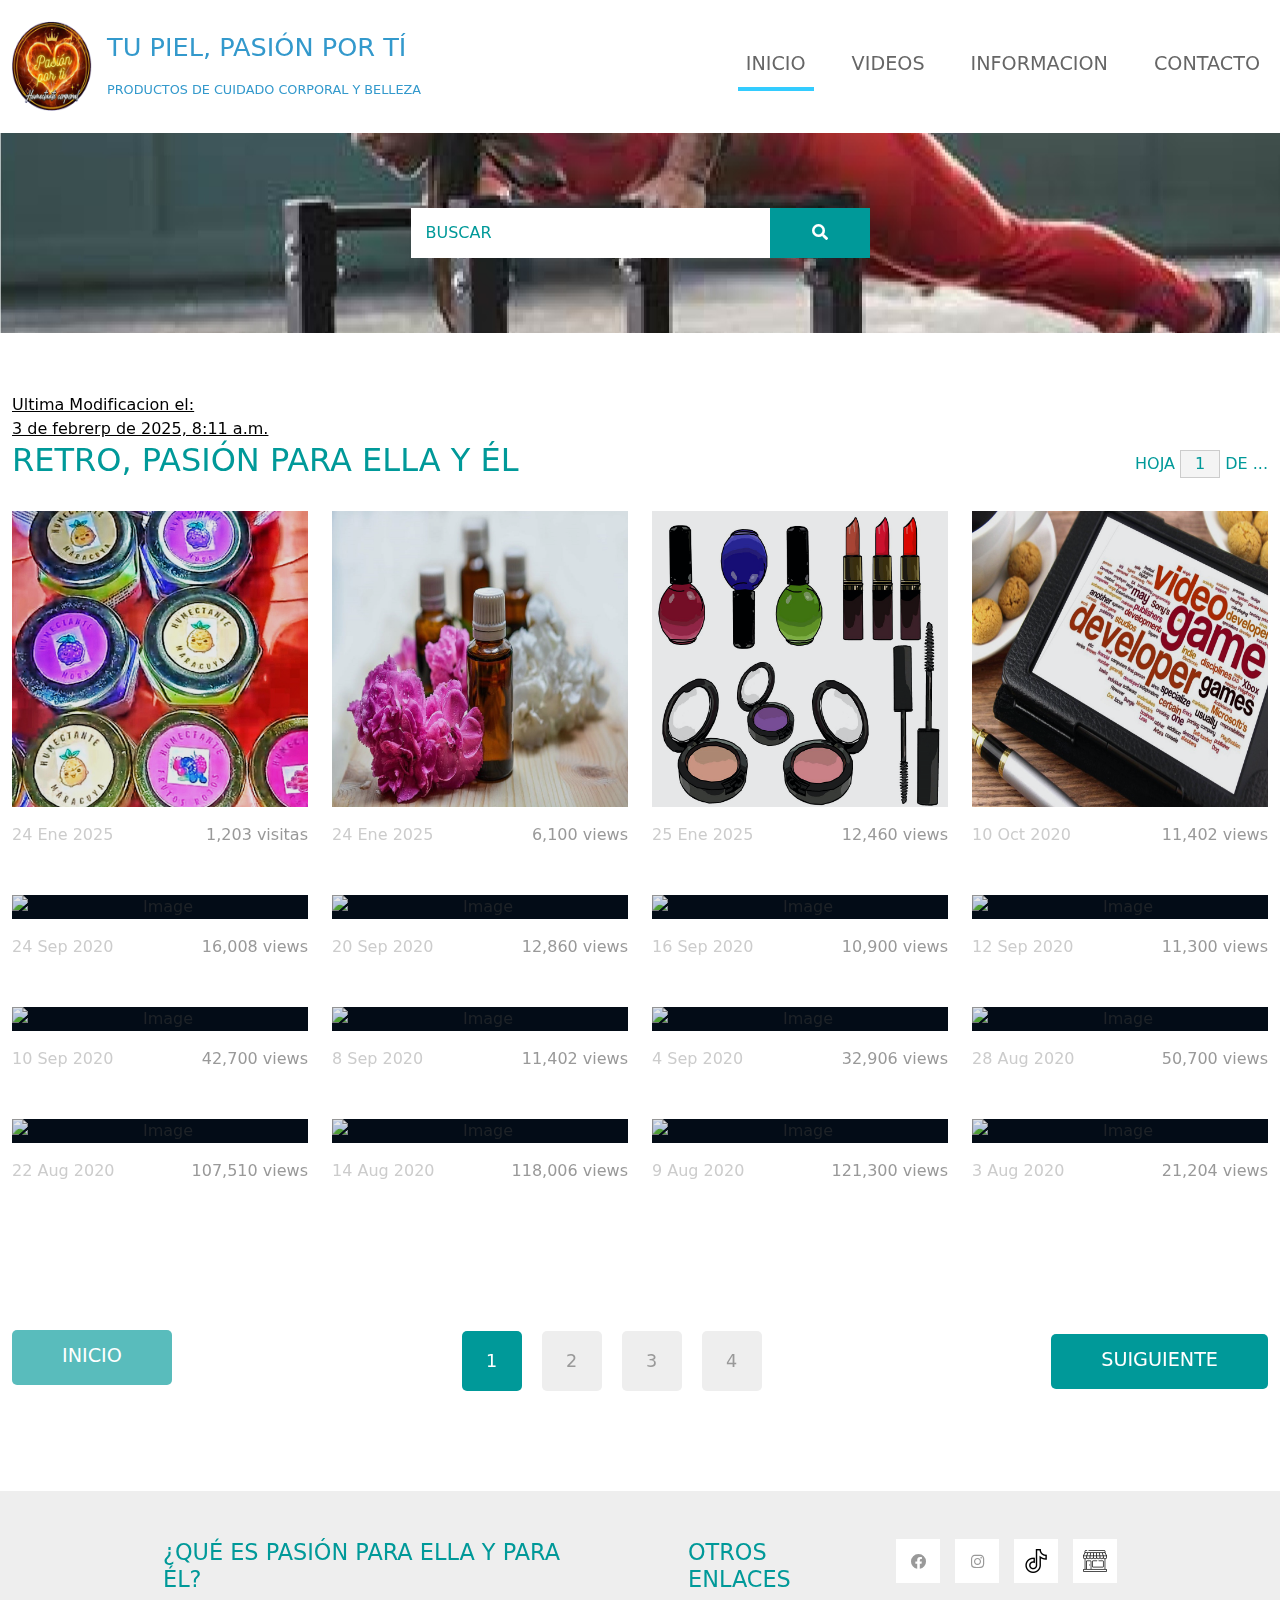
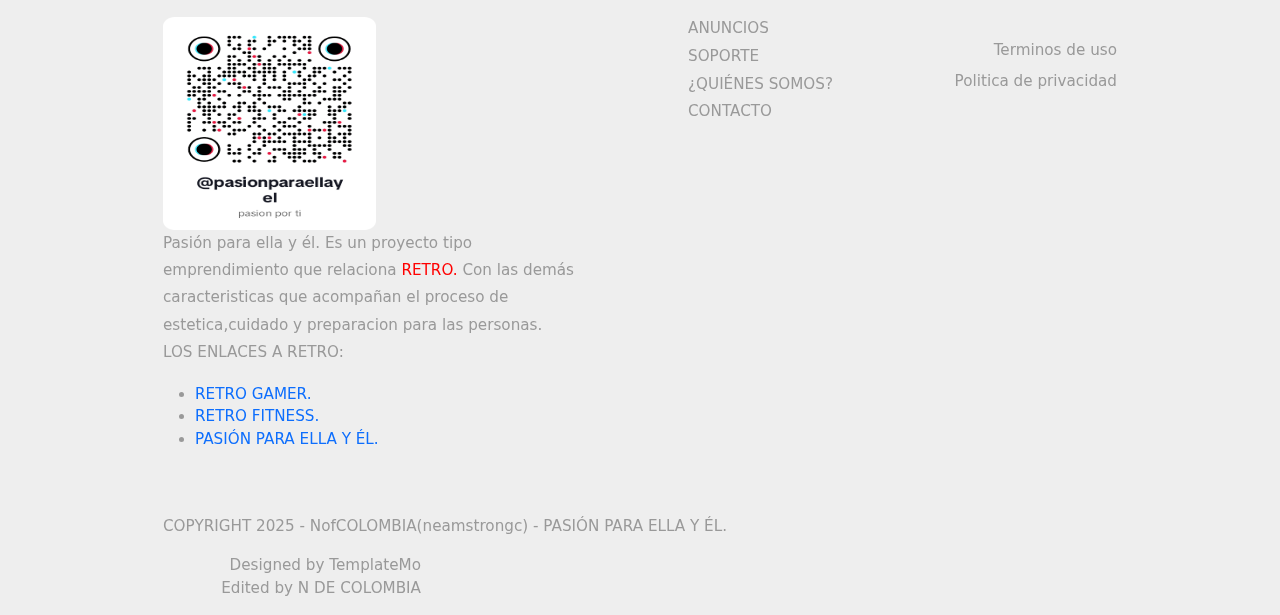
==== commit c6e864ed: "Update index.html" ====
--- a/index.html
+++ b/index.html
@@ -64,6 +64,8 @@
     </div>
 
     <div class="container-fluid tm-container-content tm-mt-60">
+            <span id="credito">Ultima Modificacion el:<br>
+             3 de febrerp de 2025, 8:11 a.m.</span>
         <div class="row mb-4">
             <h2 class="col-6 tm-text-primary">
                 RETRO, PASIÓN PARA ELLA Y ÉL
@@ -346,8 +348,6 @@
                 </div>
             </div>
         </div>
-        <span id="credito">Ultima Modificacion el:<br>
-             2 de febrerp de 2025, 3:15 a.m.</span>
     </footer>
     
     <script src="js/plugins.js"></script>
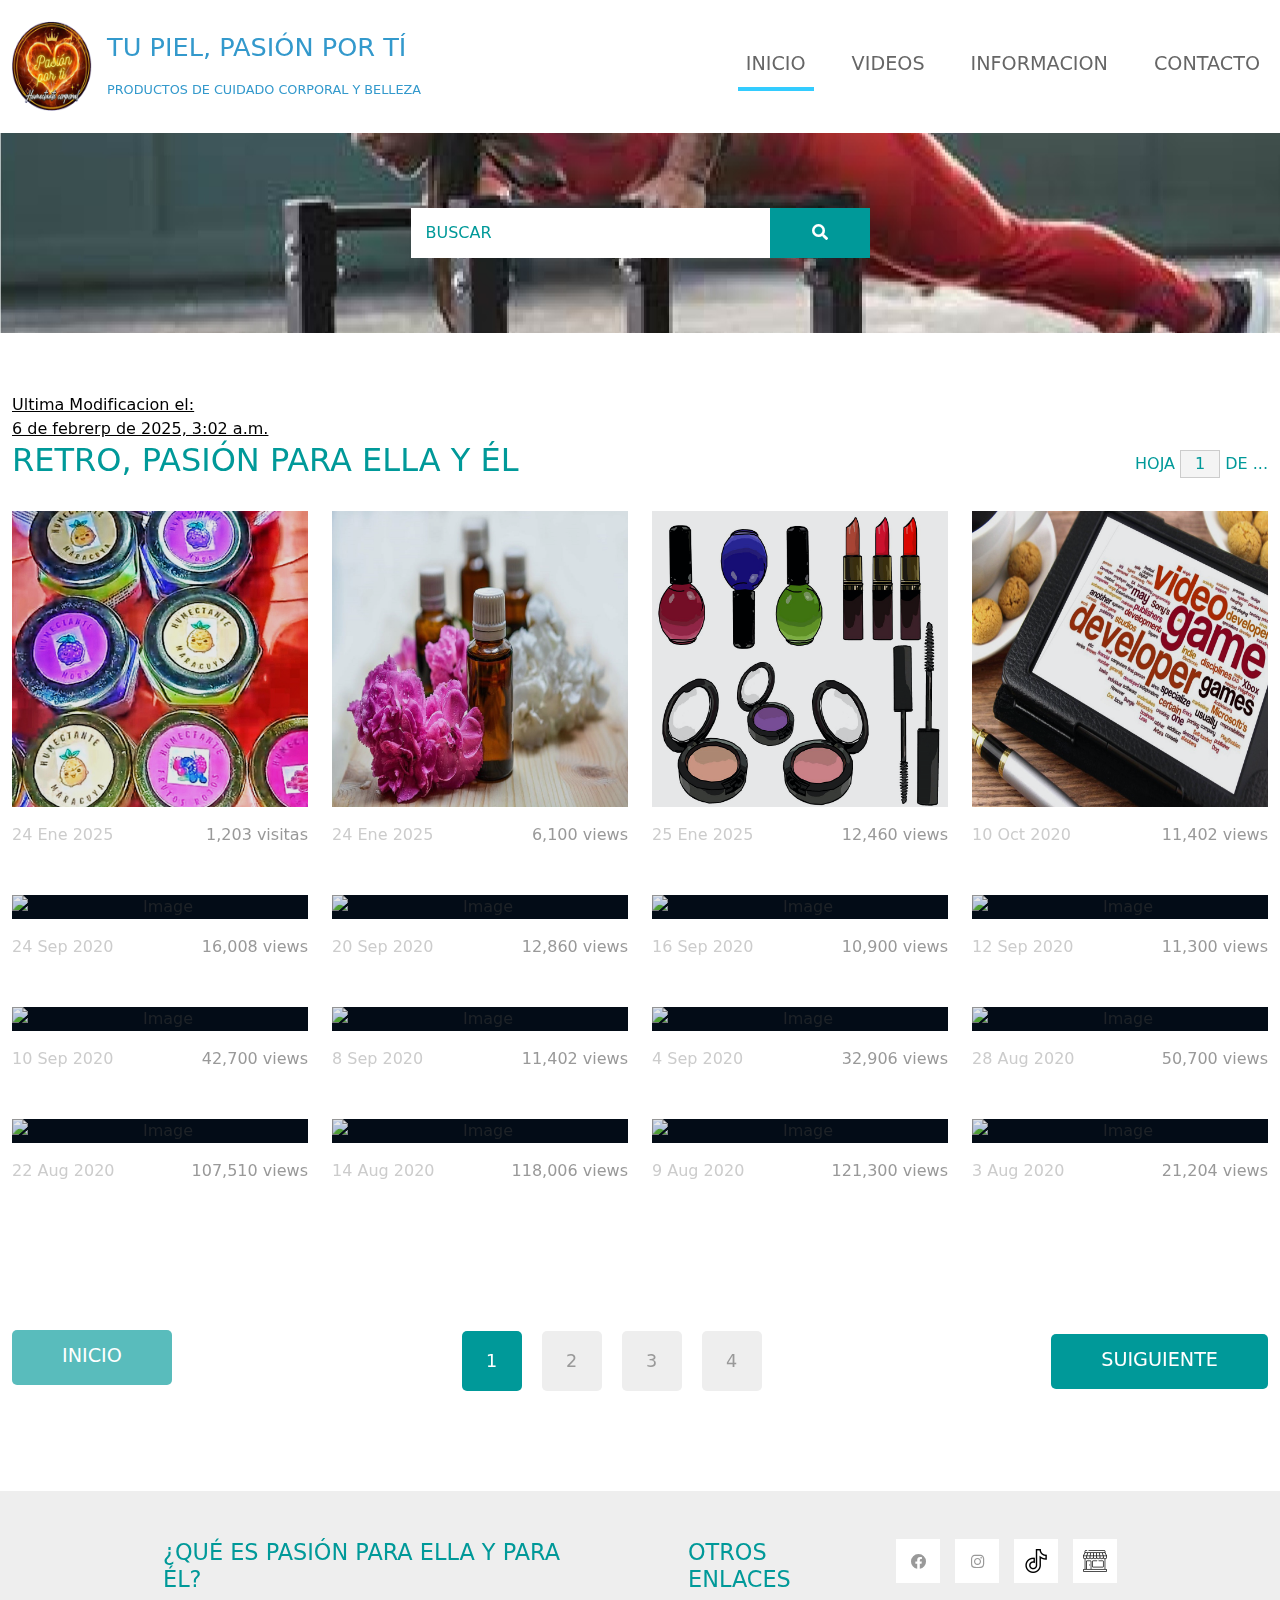
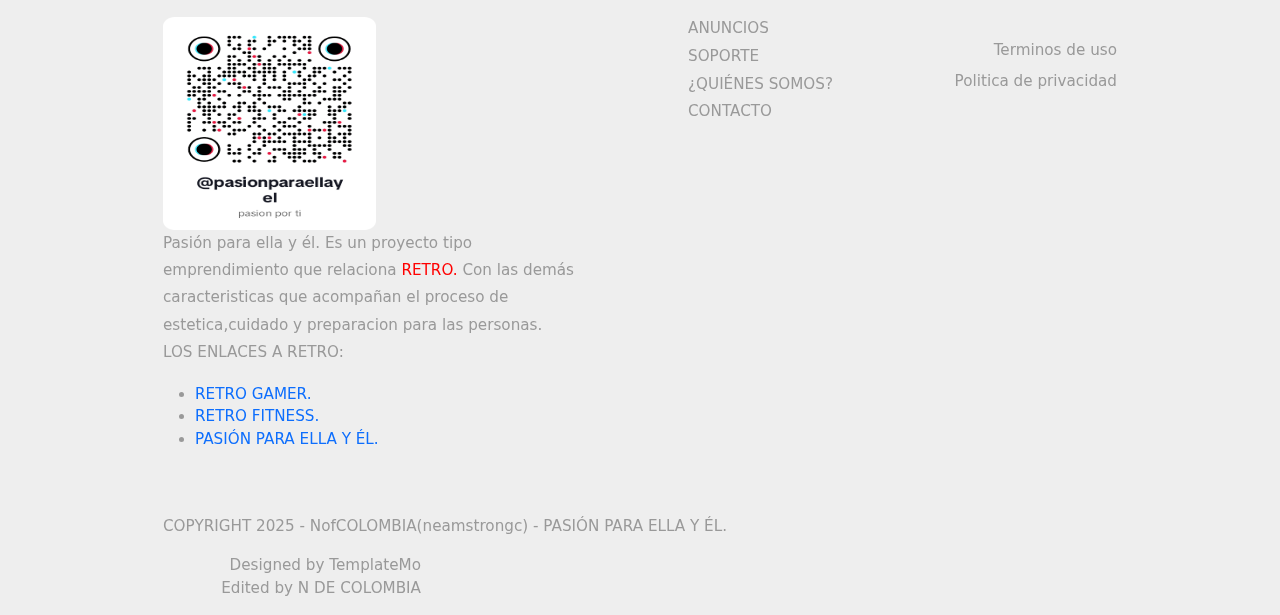
==== commit cc90e448: "Update index.html" ====
--- a/index.html
+++ b/index.html
@@ -65,7 +65,7 @@
 
     <div class="container-fluid tm-container-content tm-mt-60">
             <span id="credito">Ultima Modificacion el:<br>
-             3 de febrerp de 2025, 8:11 a.m.</span>
+             6 de febrerp de 2025, 3:02 a.m.</span>
         <div class="row mb-4">
             <h2 class="col-6 tm-text-primary">
                 RETRO, PASIÓN PARA ELLA Y ÉL
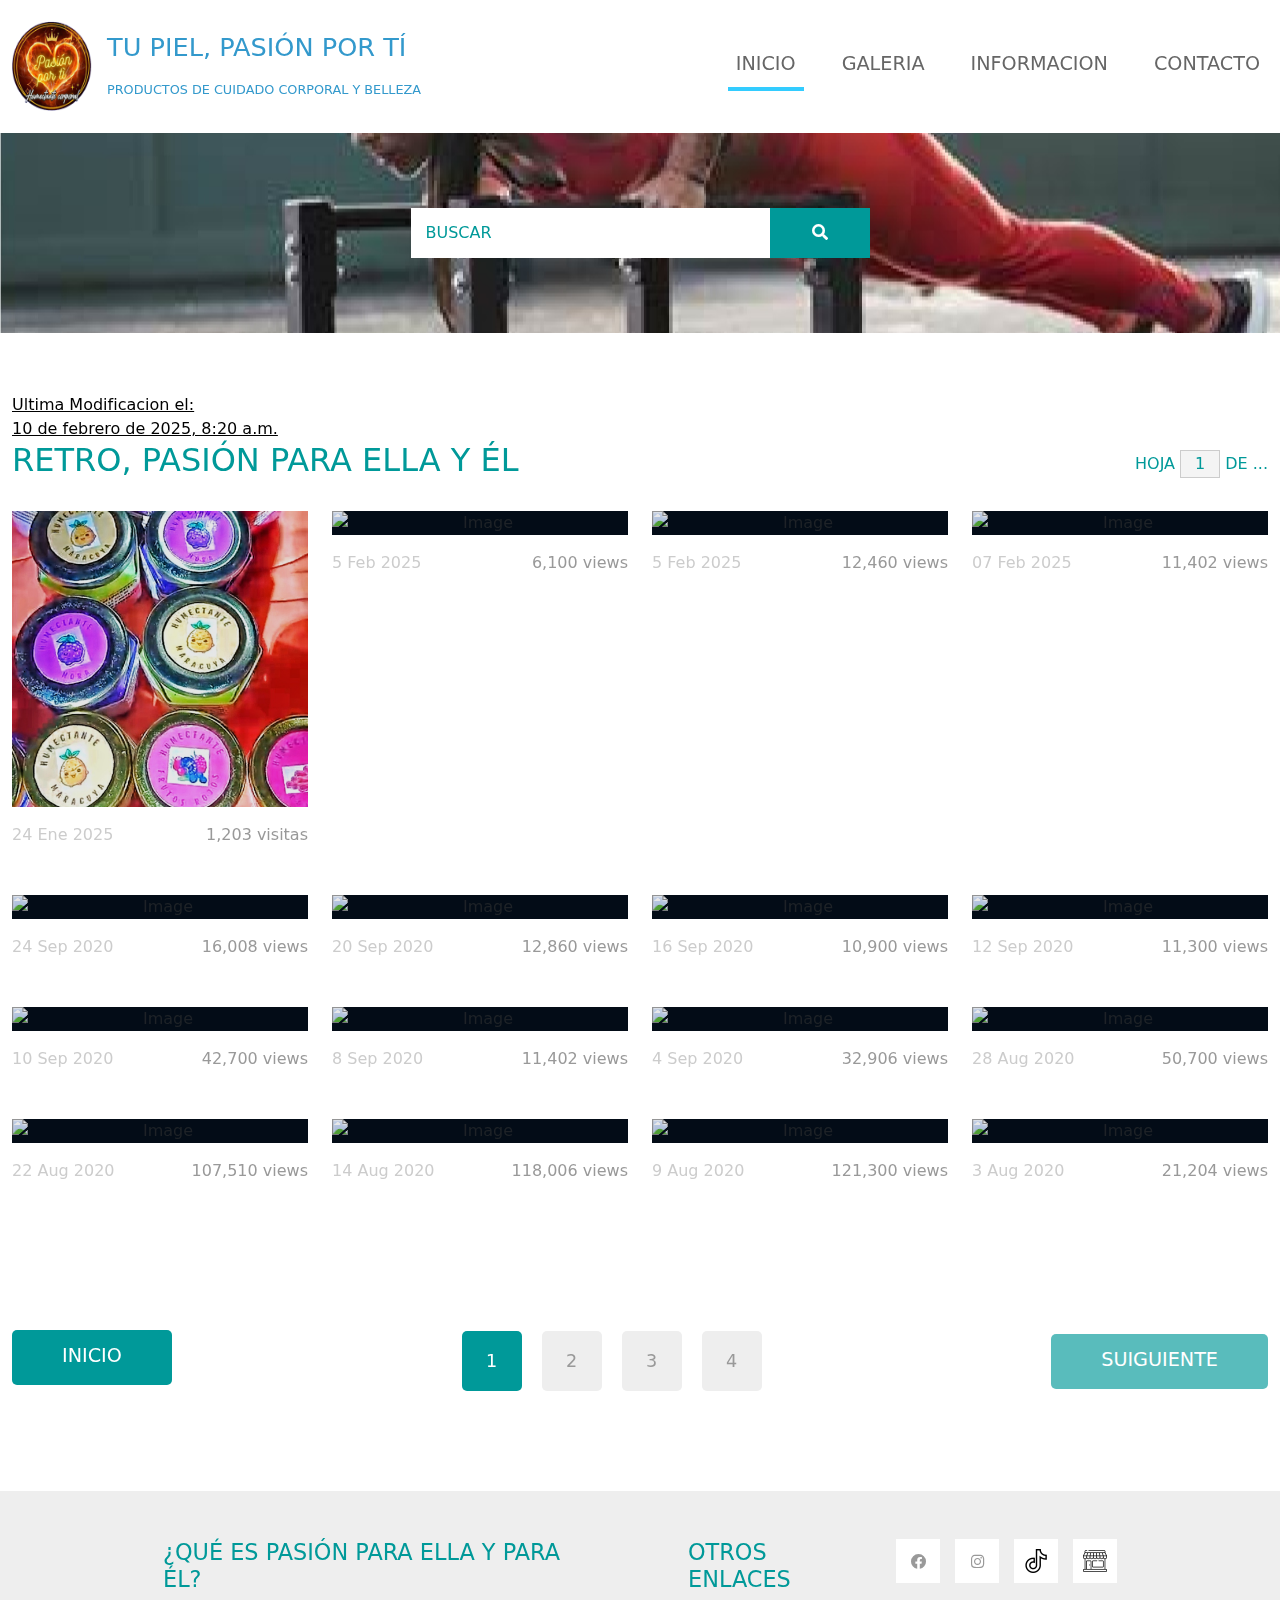
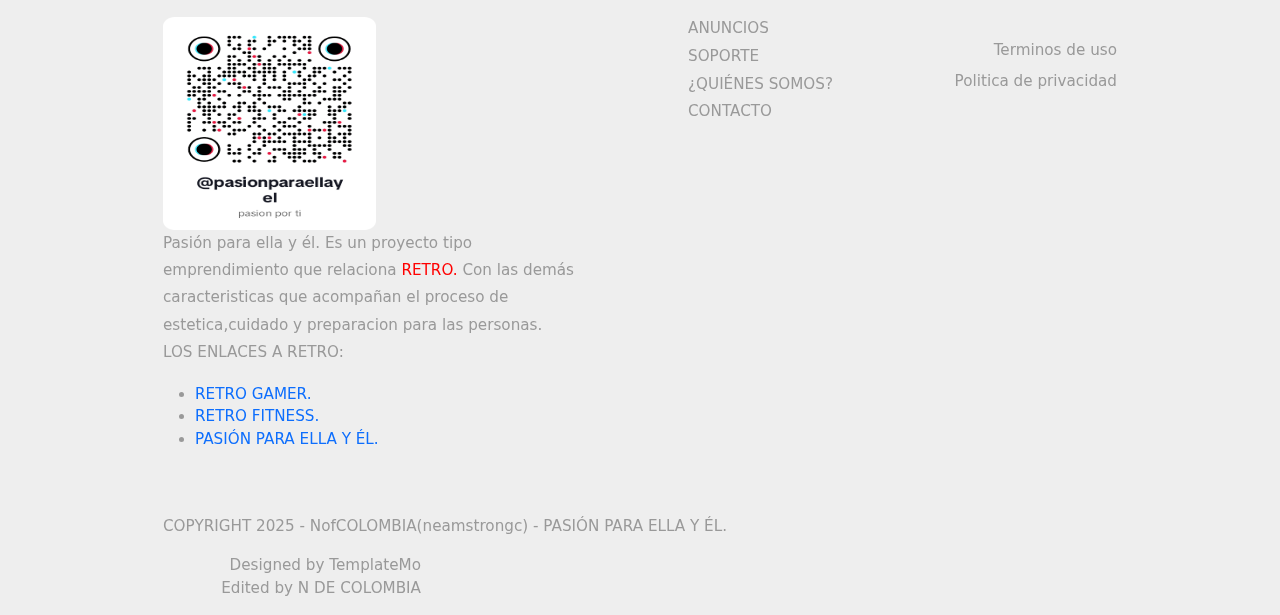
==== commit 0b966fdd: "Update index.html" ====
--- a/index.html
+++ b/index.html
@@ -41,7 +41,7 @@
                     <a class="nav-link nav-link-1 active" aria-current="page" href="index.html">INICIO</a>
                 </li>
                 <li class="nav-item">
-                    <a class="nav-link nav-link-2" href="videos.html">VIDEOS</a>
+                    <a class="nav-link nav-link-2" href="videos.html">GALERIA </a>
                 </li>
                 <li class="nav-item">
                     <a class="nav-link nav-link-3" href="https://www.blogger.com/about/?hl=es" target="_blank">INFORMACION</a>
@@ -64,8 +64,8 @@
     </div>
 
     <div class="container-fluid tm-container-content tm-mt-60">
-            <span id="credito">Ultima Modificacion el:<br>
-             6 de febrerp de 2025, 3:02 a.m.</span>
+        <span id="credito">Ultima Modificacion el:<br>
+            10 de febrero de 2025, 8:20 a.m.</span>
         <div class="row mb-4">
             <h2 class="col-6 tm-text-primary">
                 RETRO, PASIÓN PARA ELLA Y ÉL
@@ -92,50 +92,50 @@
             </div>
             <div class="col-xl-3 col-lg-4 col-md-6 col-sm-6 col-12 mb-5">
                 <figure class="effect-ming tm-video-item">
-                    <img src="img/calavperfum.jpg" alt="Image" class="img-fluid">
+                    <img src="img/2.png" alt="Image" class="img-fluid">
                     <figcaption class="d-flex align-items-center justify-content-center">
                         <h2>PERFUMERÍA </h2>
-                        <a href="perfum.html">FRAGANCIAS </a>
-                    </figcaption>                    
-                </figure>
-                <div class="d-flex justify-content-between tm-text-gray">
-                    <span class="tm-text-gray-light">24 Ene 2025</span>
+                        <a href="portfolio/perfumeria/perfum.html">FRAGANCIAS </a>
+                    </figcaption>                    
+                </figure>
+                <div class="d-flex justify-content-between tm-text-gray">
+                    <span class="tm-text-gray-light">5 Feb 2025</span>
                     <span>6,100 views</span>
                 </div>
             </div>
             <div class="col-xl-3 col-lg-4 col-md-6 col-sm-6 col-12 mb-5">
                 <figure class="effect-ming tm-video-item">
-                    <img src="img/makeup.jpg" alt="Image" class="img-fluid">
+                    <img src="img/Rmakeup.png" alt="Image" class="img-fluid">
                     <figcaption class="d-flex align-items-center justify-content-center">
                         <h2>MAQUILLAJE </h2>
-                        <a href="maquillaje.html">¡quiero!</a>
-                    </figcaption>                    
-                </figure>
-                <div class="d-flex justify-content-between tm-text-gray">
-                    <span class="tm-text-gray-light">25 Ene 2025</span>
+                        <a href="portfolio/makeup/makeup1.html">¡quiero!</a>
+                    </figcaption>                    
+                </figure>
+                <div class="d-flex justify-content-between tm-text-gray">
+                    <span class="tm-text-gray-light">5 Feb 2025</span>
                     <span>12,460 views</span>
                 </div>
             </div>
             <div class="col-xl-3 col-lg-4 col-md-6 col-sm-6 col-12 mb-5">
                 <figure class="effect-ming tm-video-item">
-                    <img src="img/video-game-developer.jpg" alt="Image" class="img-fluid">
-                    <figcaption class="d-flex align-items-center justify-content-center">
-                        <h2>otros servicios. </h2>
-                        <a href="others.html">INSPECCIONAR </a>
-                    </figcaption>                    
-                </figure>
-                <div class="d-flex justify-content-between tm-text-gray">
-                    <span class="tm-text-gray-light">10 Oct 2020</span>
+                    <img src="img/thekingoff.jpg" alt="Image" class="img-fluid">
+                    <figcaption class="d-flex align-items-center justify-content-center">
+                        <h2>RETRO GAMER </h2>
+                        <a href="VJ.html">¿COMO LLEGAR?</a>
+                    </figcaption>                    
+                </figure>
+                <div class="d-flex justify-content-between tm-text-gray">
+                    <span class="tm-text-gray-light">07 Feb 2025</span>
                     <span>11,402 views</span>
                 </div>
             </div>
             
             <div class="col-xl-3 col-lg-4 col-md-6 col-sm-6 col-12 mb-5">
                 <figure class="effect-ming tm-video-item">
-                    <img src="img/img-.jpg" alt="Image" class="img-fluid">
-                    <figcaption class="d-flex align-items-center justify-content-center">
-                        <h2>Hangers</h2>
-                        <a href="photo-detail.html">View more</a>
+                    <img src="img/fitness-s.jpg" alt="Image" class="img-fluid">
+                    <figcaption class="d-flex align-items-center justify-content-center">
+                        <h2>ENTRENAMIENTO FISICO. </h2>
+                        <a href="fitness.html">View more</a>
                     </figcaption>                    
                 </figure>
                 <div class="d-flex justify-content-between tm-text-gray">
@@ -289,14 +289,14 @@
         </div> <!-- row -->
         <div class="row tm-mb-90">
             <div class="col-12 d-flex justify-content-between align-items-center tm-paging-col">
-                <a href="javascript:void(0);" class="btn btn-primary tm-btn-prev mb-2 disabled">INICIO</a>
+                <a href="index.html" class="btn btn-primary tm-btn-prev mb-2 enabled">INICIO</a>
                 <div class="tm-paging d-flex">
                     <a href="javascript:void(0);" class="active tm-paging-link">1</a>
                     <a href="javascript:void(0);" class="tm-paging-link">2</a>
                     <a href="javascript:void(0);" class="tm-paging-link">3</a>
                     <a href="javascript:void(0);" class="tm-paging-link">4</a>
                 </div>
-                <a href="javascript:void(0);" class="btn btn-primary tm-btn-next">SUIGUIENTE</a>
+                <a href="javascript:void(0);" class="btn btn-primary tm-btn-next disabled">SUIGUIENTE</a>
             </div>            
         </div>
     </div> <!-- container-fluid, tm-container-content -->
@@ -313,14 +313,14 @@
                 <ul>
                     <li><a href="">RETRO GAMER.</a></li>
                     <li><a href="">RETRO FITNESS.</a></li>
-                    <li><a href="">PASIÓN PARA ELLA Y ÉL.</a></li>
+                    <li><a href="index.html">PASIÓN PARA ELLA Y ÉL.</a></li>
                 </ul>
                 </div>
                 <div class="col-lg-3 col-md-6 col-sm-6 col-12 px-5 mb-5">
                     <h3 class="tm-text-primary mb-4 tm-footer-title">OTROS ENLACES</h3>
                     <ul class="tm-footer-links pl-0">
-                        <li><a href="https://www.blogger.com/about/?hl=es" target="_blank">ANUNCIOS</a></li>
-                        <li><a href="https://linktr.ee/neastronaut">SOPORTE</a></li>
+                        <li><a href="https://www.blogger.com/about/?hl=es">ANUNCIOS</a></li>
+                        <li><a href="https://linktr.ee/neastronaut" target="_blank">SOPORTE</a></li>
                         <li><a href="#">¿QUIÉNES SOMOS?</a></li>
                         <li><a href="contact.html">CONTACTO</a></li>
                     </ul>
@@ -348,6 +348,7 @@
                 </div>
             </div>
         </div>
+        
     </footer>
     
     <script src="js/plugins.js"></script>
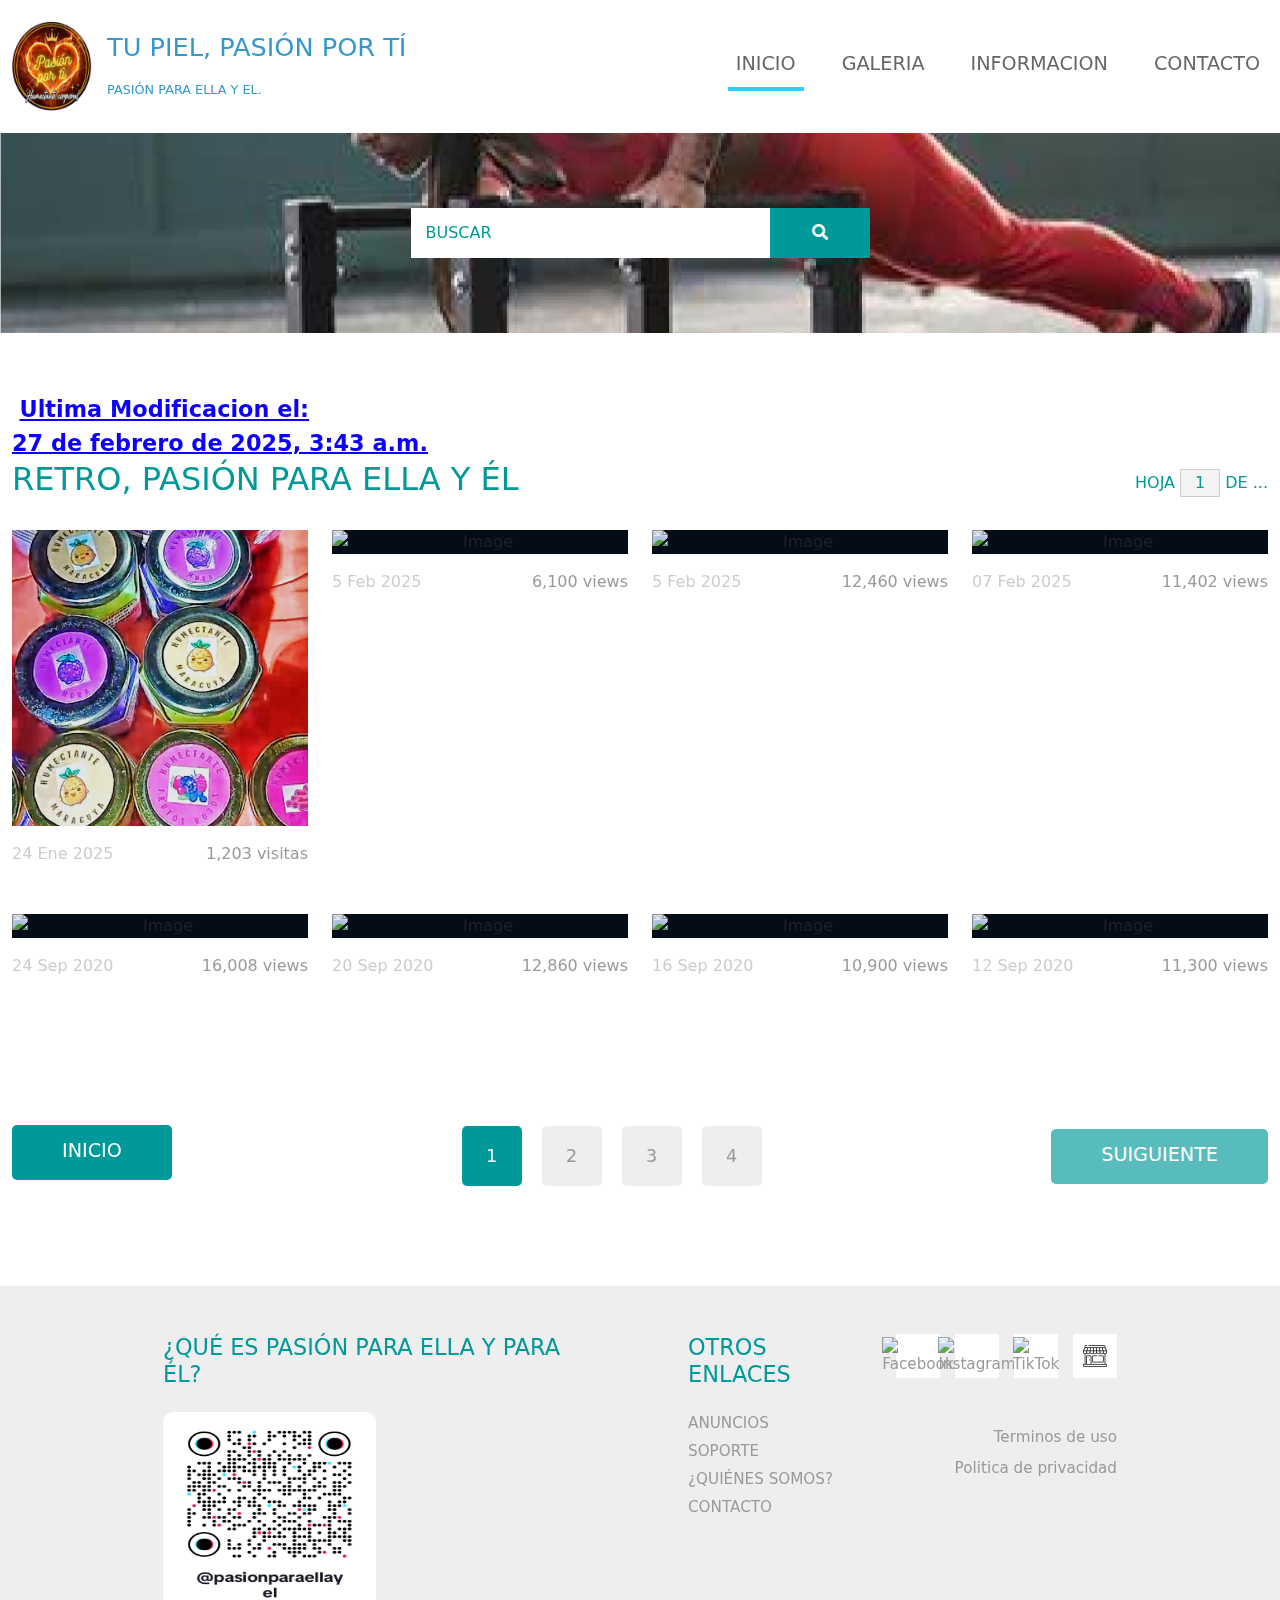
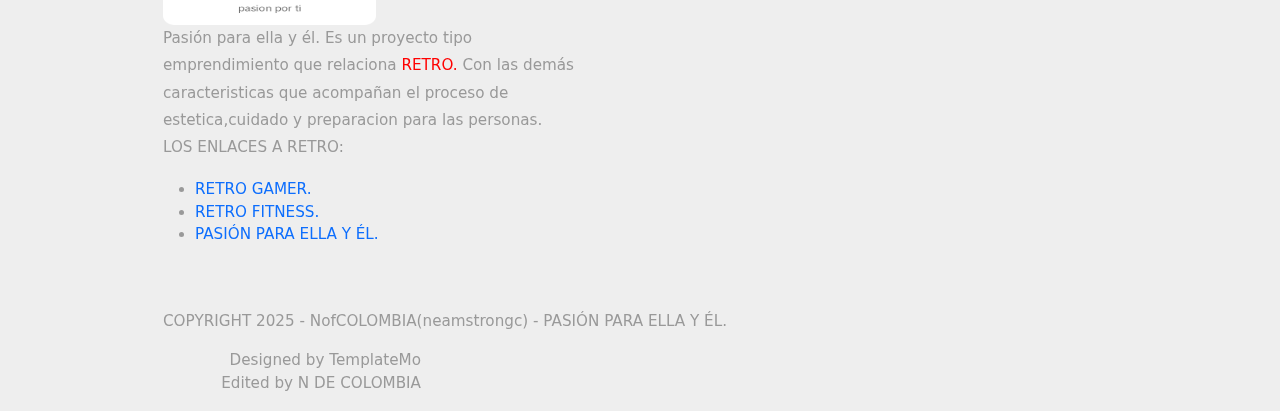
==== commit cf5650ff: "Update index.html" ====
--- a/index.html
+++ b/index.html
@@ -30,7 +30,7 @@
             <img src="img/LOGO.png" id="QRE">
             <a class="navbar-brand" href="index.html">
                 TU PIEL, PASIÓN POR TÍ<br>
-                                    <span class="descr">PRODUCTOS DE CUIDADO CORPORAL Y BELLEZA</span>
+                                    <span class="descr">PASIÓN PARA ELLA Y EL. </span>
             </a>
             <button class="navbar-toggler" type="button" data-toggle="collapse" data-target="#navbarSupportedContent" aria-controls="navbarSupportedContent" aria-expanded="false" aria-label="Toggle navigation">
                 <i class="fas fa-bars"></i>
@@ -65,7 +65,7 @@
 
     <div class="container-fluid tm-container-content tm-mt-60">
         <span id="credito">Ultima Modificacion el:<br>
-            10 de febrero de 2025, 8:20 a.m.</span>
+            27 de febrero de 2025, 3:43 a.m.</span>
         <div class="row mb-4">
             <h2 class="col-6 tm-text-primary">
                 RETRO, PASIÓN PARA ELLA Y ÉL
@@ -81,7 +81,7 @@
                 <figure class="effect-ming tm-video-item">
                     <img src="img/corporalcream.jpg" alt="Image" class="img-fluid">
                     <figcaption class="d-flex align-items-center justify-content-center">
-                        <h2>HUMECTANTES CORPORALES </h2>
+                        <h2>HUMECTANTES </h2>
                         <a href="portfolio/humectantes/HUMECTANT.html">VER: Piel, Pasión por ti </a>
                     </figcaption>                    
                 </figure>
@@ -92,7 +92,7 @@
             </div>
             <div class="col-xl-3 col-lg-4 col-md-6 col-sm-6 col-12 mb-5">
                 <figure class="effect-ming tm-video-item">
-                    <img src="img/2.png" alt="Image" class="img-fluid">
+                    <img src="https://th.bing.com/th/id/R.fcf7aa4469e7198f0fbe40e273cc2f3a?rik=Htqa5jgVgyPXQA&riu=http%3a%2f%2fi271.photobucket.com%2falbums%2fjj124%2flexironnie%2fPerfumes1.jpg&ehk=XuAyoh%2bPoIYnxaJ1tTHv1TFX6PHIttW77oi84q65bzg%3d&risl=&pid=ImgRaw&r=0" alt="Image" class="img-fluid">
                     <figcaption class="d-flex align-items-center justify-content-center">
                         <h2>PERFUMERÍA </h2>
                         <a href="portfolio/perfumeria/perfum.html">FRAGANCIAS </a>
@@ -105,7 +105,7 @@
             </div>
             <div class="col-xl-3 col-lg-4 col-md-6 col-sm-6 col-12 mb-5">
                 <figure class="effect-ming tm-video-item">
-                    <img src="img/Rmakeup.png" alt="Image" class="img-fluid">
+                    <img src="img/Rmakeup.jpg" alt="Image" class="img-fluid">
                     <figcaption class="d-flex align-items-center justify-content-center">
                         <h2>MAQUILLAJE </h2>
                         <a href="portfolio/makeup/makeup1.html">¡quiero!</a>
@@ -118,9 +118,9 @@
             </div>
             <div class="col-xl-3 col-lg-4 col-md-6 col-sm-6 col-12 mb-5">
                 <figure class="effect-ming tm-video-item">
-                    <img src="img/thekingoff.jpg" alt="Image" class="img-fluid">
-                    <figcaption class="d-flex align-items-center justify-content-center">
-                        <h2>RETRO GAMER </h2>
+                    <img src="https://th.bing.com/th/id/OIP.5CBu5EgX4XlY2YSvm4nhywHaEK?rs=1&pid=ImgDetMain" alt="Image" class="img-fluid">
+                    <figcaption class="d-flex align-items-center justify-content-center">
+                        <h2>VIDEOJUEGOS </h2>
                         <a href="VJ.html">¿COMO LLEGAR?</a>
                     </figcaption>                    
                 </figure>
@@ -132,10 +132,10 @@
             
             <div class="col-xl-3 col-lg-4 col-md-6 col-sm-6 col-12 mb-5">
                 <figure class="effect-ming tm-video-item">
-                    <img src="img/fitness-s.jpg" alt="Image" class="img-fluid">
-                    <figcaption class="d-flex align-items-center justify-content-center">
-                        <h2>ENTRENAMIENTO FISICO. </h2>
-                        <a href="fitness.html">View more</a>
+                    <img src="https://th.bing.com/th/id/R.08105d5627c3d5b3bb2e00d2ab5592fa?rik=Hu%2bxwChXJZ5jeQ&riu=http%3a%2f%2fupload.wikimedia.org%2fwikipedia%2fcommons%2f3%2f3e%2fBarbell_Group_Fitness_Class2.JPG&ehk=vv5K8sdDfn3qpAYSIswEDtBuhosxaDFh%2f6eGQuesNC4%3d&risl=&pid=ImgRaw&r=0" alt="Image" class="img-fluid">
+                    <figcaption class="d-flex align-items-center justify-content-center">
+                        <h2>FITNESS</h2>
+                        <a href="portfolio/fitness/retrof.html">View more</a>
                     </figcaption>                    
                 </figure>
                 <div class="d-flex justify-content-between tm-text-gray">
@@ -147,7 +147,7 @@
                 <figure class="effect-ming tm-video-item">
                     <img src="img/img-.jpg" alt="Image" class="img-fluid">
                     <figcaption class="d-flex align-items-center justify-content-center">
-                        <h2>Perfumes</h2>
+                        <h2>CONSEJOS </h2>
                         <a href="photo-detail.html">View more</a>
                     </figcaption>                    
                 </figure>
@@ -160,7 +160,7 @@
                 <figure class="effect-ming tm-video-item">
                     <img src="img/img-.jpg" alt="Image" class="img-fluid">
                     <figcaption class="d-flex align-items-center justify-content-center">
-                        <h2>Bus</h2>
+                        <h2>TRUCOS </h2>
                         <a href="photo-detail.html">View more</a>
                     </figcaption>                    
                 </figure>
@@ -173,117 +173,13 @@
                 <figure class="effect-ming tm-video-item">
                     <img src="img/img-.jpg" alt="Image" class="img-fluid">
                     <figcaption class="d-flex align-items-center justify-content-center">
-                        <h2>New York</h2>
+                        <h2>NOVEDADES </h2>
                         <a href="photo-detail.html">View more</a>
                     </figcaption>                    
                 </figure>
                 <div class="d-flex justify-content-between tm-text-gray">
                     <span class="tm-text-gray-light">12 Sep 2020</span>
                     <span>11,300 views</span>
-                </div>
-            </div>
-            <div class="col-xl-3 col-lg-4 col-md-6 col-sm-6 col-12 mb-5">
-                <figure class="effect-ming tm-video-item">
-                    <img src="img/img-.jpg" alt="Image" class="img-fluid">
-                    <figcaption class="d-flex align-items-center justify-content-center">
-                        <h2>Abstract</h2>
-                        <a href="photo-detail.html">View more</a>
-                    </figcaption>                    
-                </figure>
-                <div class="d-flex justify-content-between tm-text-gray">
-                    <span class="tm-text-gray-light">10 Sep 2020</span>
-                    <span>42,700 views</span>
-                </div>
-            </div>
-            <div class="col-xl-3 col-lg-4 col-md-6 col-sm-6 col-12 mb-5">
-                <figure class="effect-ming tm-video-item">
-                    <img src="img/img-.jpg" alt="Image" class="img-fluid">
-                    <figcaption class="d-flex align-items-center justify-content-center">
-                        <h2>Flowers</h2>
-                        <a href="photo-detail.html">View more</a>
-                    </figcaption>                    
-                </figure>
-                <div class="d-flex justify-content-between tm-text-gray">
-                    <span class="tm-text-gray-light">8 Sep 2020</span>
-                    <span>11,402 views</span>
-                </div>
-            </div>
-            <div class="col-xl-3 col-lg-4 col-md-6 col-sm-6 col-12 mb-5">
-                <figure class="effect-ming tm-video-item">
-                    <img src="img/img-.jpg" alt="Image" class="img-fluid">
-                    <figcaption class="d-flex align-items-center justify-content-center">
-                        <h2>Rosy</h2>
-                        <a href="photo-detail.html">View more</a>
-                    </figcaption>                    
-                </figure>
-                <div class="d-flex justify-content-between tm-text-gray">
-                    <span class="tm-text-gray-light">4 Sep 2020</span>
-                    <span>32,906 views</span>
-                </div>
-            </div>
-            <div class="col-xl-3 col-lg-4 col-md-6 col-sm-6 col-12 mb-5">
-                <figure class="effect-ming tm-video-item">
-                    <img src="img/img-.jpg" alt="Image" class="img-fluid">
-                    <figcaption class="d-flex align-items-center justify-content-center">
-                        <h2>Rocki</h2>
-                        <a href="photo-detail.html">View more</a>
-                    </figcaption>                    
-                </figure>
-                <div class="d-flex justify-content-between tm-text-gray">
-                    <span class="tm-text-gray-light">28 Aug 2020</span>
-                    <span>50,700 views</span>
-                </div>
-            </div>
-            <div class="col-xl-3 col-lg-4 col-md-6 col-sm-6 col-12 mb-5">
-                <figure class="effect-ming tm-video-item">
-                    <img src="img/img-.jpg" alt="Image" class="img-fluid">
-                    <figcaption class="d-flex align-items-center justify-content-center">
-                        <h2>Purple</h2>
-                        <a href="photo-detail.html">View more</a>
-                    </figcaption>                    
-                </figure>
-                <div class="d-flex justify-content-between tm-text-gray">
-                    <span class="tm-text-gray-light">22 Aug 2020</span>
-                    <span>107,510 views</span>
-                </div>
-            </div>
-            <div class="col-xl-3 col-lg-4 col-md-6 col-sm-6 col-12 mb-5">
-                <figure class="effect-ming tm-video-item">
-                    <img src="img/img-.jpg" alt="Image" class="img-fluid">
-                    <figcaption class="d-flex align-items-center justify-content-center">
-                        <h2>Sea</h2>
-                        <a href="photo-detail.html">View more</a>
-                    </figcaption>                    
-                </figure>
-                <div class="d-flex justify-content-between tm-text-gray">
-                    <span class="tm-text-gray-light">14 Aug 2020</span>
-                    <span>118,006 views</span>
-                </div>
-            </div>
-            <div class="col-xl-3 col-lg-4 col-md-6 col-sm-6 col-12 mb-5">
-                <figure class="effect-ming tm-video-item">
-                    <img src="img/img-.jpg" alt="Image" class="img-fluid">
-                    <figcaption class="d-flex align-items-center justify-content-center">
-                        <h2>Turtle</h2>
-                        <a href="photo-detail.html">View more</a>
-                    </figcaption>                    
-                </figure>
-                <div class="d-flex justify-content-between tm-text-gray">
-                    <span class="tm-text-gray-light">9 Aug 2020</span>
-                    <span>121,300 views</span>
-                </div>
-            </div>
-            <div class="col-xl-3 col-lg-4 col-md-6 col-sm-6 col-12 mb-5">
-                <figure class="effect-ming tm-video-item">
-                    <img src="img/img-.jpg" alt="Image" class="img-fluid">
-                    <figcaption class="d-flex align-items-center justify-content-center">
-                        <h2>Peace</h2>
-                        <a href="photo-detail.html">View more</a>
-                    </figcaption>                    
-                </figure>
-                <div class="d-flex justify-content-between tm-text-gray">
-                    <span class="tm-text-gray-light">3 Aug 2020</span>
-                    <span>21,204 views</span>
                 </div>
             </div>
         </div> <!-- row -->
@@ -327,10 +223,10 @@
                 </div>
                 <div class="col-lg-3 col-md-6 col-sm-6 col-12 px-5 mb-5">
                     <ul class="tm-social-links d-flex justify-content-end pl-0 mb-5">
-                        <li class="mb-2"><a href="https://www.facebook.com/profile.php?id=61564821212499" target="_blank" title="Facebook"><i class="fab fa-facebook"></i></a></li>
-                        <li class="mb-2"><a href="https://www.instagram.com/pasionellayel?utm_source=ig_web_button_share_sheet&igsh=ZDNlZDc0MzIxNw==" target="_blank" title="Instagram"><i class="fab fa-instagram"></i></a></li>
-                        <li class="iconr"><a href="https://www.tiktok.com/@pasionparaellayel?is_from_webapp=1&sender_device=pc" target="_blank"><img src="img/001-tik-tok.png" class="iconr" divIcons made by a href=httpswww.freepik.com title=FreepikFreepika from a href=httpswww.flaticon.com title=Flaticonwww.flaticon.comadiv></a></li>
-                        <li class="iconr"><a href="https://neamstrong.github.io/Allium_Ampeloprasum_var._Porrum-NofC/" target="_blank"><img src="img/002-store.png" class="iconr" divIcons made by a href=httpswww.freepik.com title=FreepikFreepika from a href=httpswww.flaticon.com title=Flaticonwww.flaticon.comadiv></a></li>
+                        <li class="iconr"><a href="https://www.facebook.com/profile.php?id=61564821212499" target="_blank"><img src="img/001-facebook.png" class="iconr" divIcons made by a href=httpswww.freepik.com title=Facebook from a href=httpswww.flaticon.com title=Flaticonwww.flaticon.comadiv></a></li>
+                        <li class="iconr"><a href="https://www.instagram.com/pasionellayel?utm_source=ig_web_button_share_sheet&igsh=ZDNlZDc0MzIxNw==" target="_blank"><img src="img/004-instagram.png" class="iconr" divIcons made by a href=httpswww.freepik.com title=Instagram from a href=httpswww.flaticon.com title=Flaticonwww.flaticon.comadiv></a></li>
+                        <li class="iconr"><a href="https://www.tiktok.com/@pasionparaellayel?is_from_webapp=1&sender_device=pc" target="_blank"><img src="img/003-tik-tok.png" class="iconr" divIcons made by a href=httpswww.freepik.com title=TikTok from a href=httpswww.flaticon.com title=Flaticonwww.flaticon.comadiv></a></li>
+                        <li class="iconr"><a href="https://neamstrong.github.io/Allium_Ampeloprasum_var._Porrum-NofC/" target="_blank"><img src="img/002-store.png" class="iconr" divIcons made by a href=httpswww.freepik.com title=Tienda from a href=httpswww.flaticon.com title=Flaticonwww.flaticon.comadiv></a></li>
                     </ul>
                     <a href="#" class="tm-text-gray text-right d-block mb-2">Terminos de uso</a>
                     <a href="https://neamstrong.github.io/Allium_Ampeloprasum_var._Porrum-NofC/pages/cook/cookies.html" class="tm-text-gray text-right d-block" target="_blank">Politica de privacidad</a>
@@ -343,7 +239,7 @@
 
             </div>
                 <div class="col-lg-4 col-md-5 col-12 px-5 text-right">
-                    Designed by <a href="https://templatemo.com" class="tm-text-gray" rel="sponsored" target="_parent">TemplateMo</a><br>
+                    Designed by <a href="https://templatemo.com" target:="_blank" class="tm-text-gray" rel="sponsored" target="_parent">TemplateMo</a><br>
                     Edited by <a href="https://linktr.ee/neastronaut" target="_blank" class="tm-text-gray" rel="sponsored" target="_parent">N DE COLOMBIA</a>
                 </div>
             </div>
--- a/css/templatemo-style.css
+++ b/css/templatemo-style.css
@@ -88,8 +88,24 @@
           animation: spin 1.5s linear infinite; /* Chrome, Firefox 16+, IE 10+, Opera */
     }
      span#credito{
-        color: black;
+        font-weight: bold;
+        padding: 7.5px;
+        color: rgb(13, 0, 255);
         text-decoration: underline;
+        font-size: 1.4em;
+    }
+
+    button#exit{
+        width: 230px;
+
+    }
+    a#exita{
+        font-size: 1.9em;
+
+    }
+    a#exita:hover{
+        text-decoration: underline;
+        color: rgb(0, 255, 136);
     }
 
     @-webkit-keyframes spin {
@@ -179,7 +195,8 @@
     transition: all 0.3s ease; 
 }
 a:hover { color:#009999; }
-.container-fluid { max-width: 1770px; }
+.container-fluid { max-width: 1770px; 
+position: relative;}
 .tm-container-small { max-width: 1050px; }
 .btn { border-radius: 0; }
 .btn-primary {
